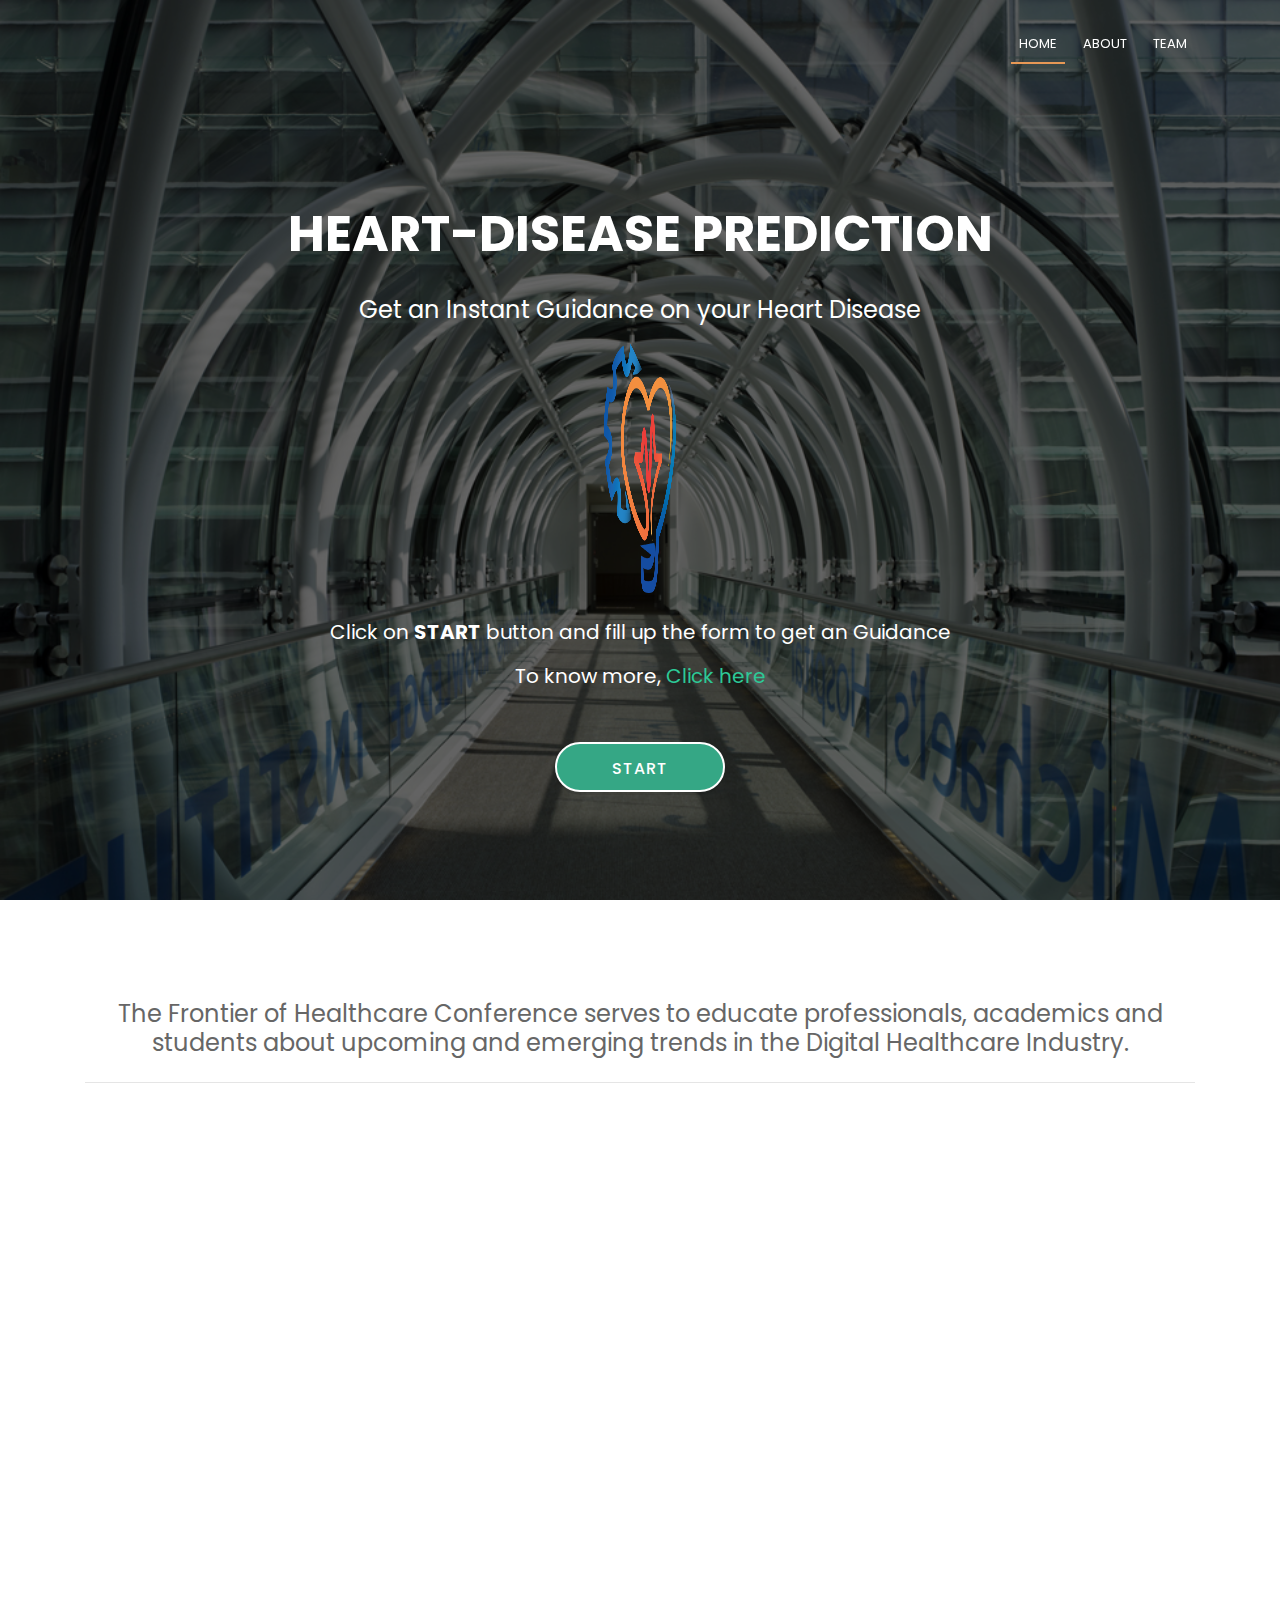
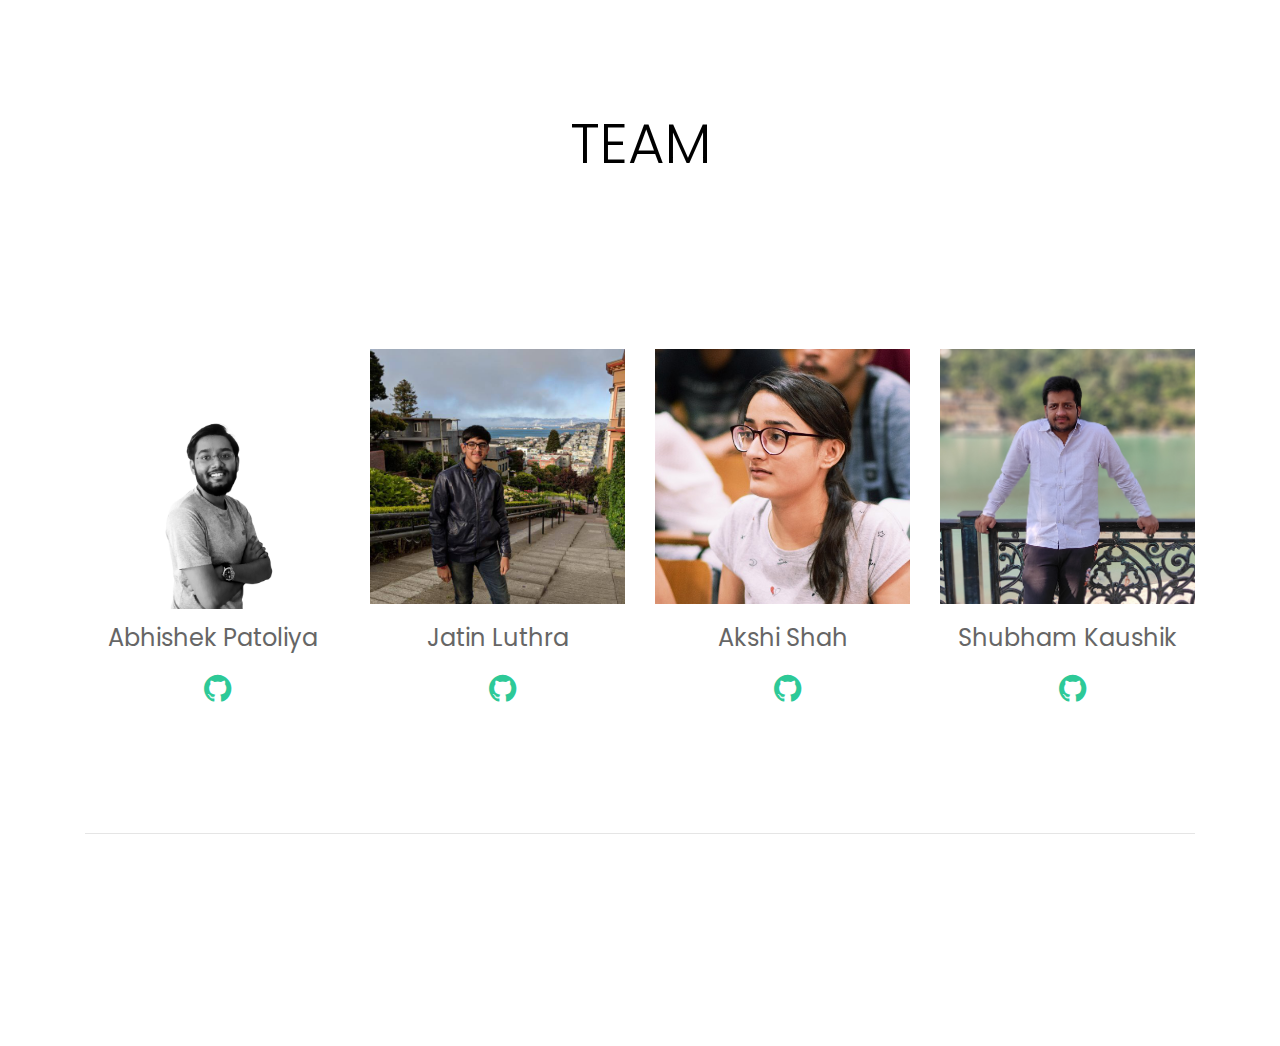
==== index.html @ 7060f007 "Merge branch 'master' of https://github.com/AMP4323/HeartDiseasePrediction into master" ====
<!DOCTYPE html>
<html lang="en">
<head>
  <meta charset="utf-8">
  <title>HeartDiseasePrediction</title>
  <meta content="width=device-width, initial-scale=1.0" name="viewport">
  <meta content="" name="keywords">
  <meta content="" name="description">
  <meta name="viewport" content="width=device-width, initial-scale=1">



  <!-- Favicons -->
  <link href="img/logo.png" rel="icon">
  <link href="img/apple-touch-icon.png" rel="apple-touch-icon">

  <!-- Google Fonts -->
  <link href="https://fonts.googleapis.com/css?family=Open+Sans:300,300i,400,400i,700,700i|Poppins:300,400,500,700" rel="stylesheet">

  <!-- Bootstrap CSS File -->
  <link href="lib/bootstrap/css/bootstrap.min.css" rel="stylesheet">

  <!-- Libraries CSS Files -->
  <link href="lib/font-awesome/css/font-awesome.min.css" rel="stylesheet">
  <link href="lib/animate/animate.min.css" rel="stylesheet">

  <!-- Main Stylesheet File -->
  <link href="css/style.css" rel="stylesheet">

  <!-- Added animation for hovering over images -->
  <style type = "text/css">

  


  .cardpictures img {
        -webkit-transform: scale(1);
        -webkit-transition-timing-function: ease-out;
        -webkit-transition-duration: 500ms;
        }

  .cardpictures img:hover{
        -webkit-transform: scale(.7);
        -webkit-transition-timing-function: ease-out;
        -webkit-transition-duration: 500ms;
        }
  .cardpictures{
    text-align: center;
  }

  .pic2 {
        position: relative;
        float: right;
        width:  200px;
        height: 150px;
        background-position: 20% 20%;
        background-repeat:   no-repeat;
        background-size:     cover;
        border-radius: 5%;
      }

    .resp-container {
    position: relative;
    overflow: hidden;
    padding-top: 56.25%;
}

@media screen and (max-width: 500px) {
  .column {
    width: 100%;
  }
}

.accordion {
  background-color: #eee;
  color: #444;
  cursor: pointer;
  padding: 18px;
  width: 100%;
  border: none;
  text-align: left;
  outline: none;
  font-size: 20px;
  transition: 0.4s;
}

.active, .accordion:hover {
  background-color: #ccc;
}

.panel {
  padding: 0 18px;
  display: none;
  background-color: white;
  overflow: hidden;
}

.iframe-container {
    position: relative;
    overflow: hidden;
    padding-top: 56.25%;
}
.iframe-container iframe {
  position: absolute;
    top: 0;
    left: 0;
    width: 100%;
    height: 100%;
    border: 0;
}
  </style>
</head>

<body>

  <!--==========================
  NavBar
  ============================-->
  <header id="header">
    <div class="container">

      <div id="logo" class="pull-left">
      </div>

      <nav id="nav-menu-container">
        <ul class="nav-menu">
          <li class="menu-active"><a href="#hero">Home</a></li>
          <li><a href="#about">About</a></li>
          <li><a href="#team">Team</a></li>
      </nav><!-- #nav-menu-container -->
    </div>
  </header><!-- #header -->

  <!--==========================
    Landing Page Section
  ============================-->
  <section id="hero">
    <div class="hero-container">
      <br><br>
     <p></p>
      <h1 style = "font-size: 50px;">Heart-Disease Prediction</h1>


      <br>
      <h4 style="color:white;">Get an Instant Guidance on your Heart Disease</h4>

      <div class="pic"><img src="img/logo.png" alt="" style="width:25%; height:90%;"></div>

      <h5 style="color:white;">Click on <b>START</b> button and fill up the form to get an Guidance</h4>

      <h5 style="color:white;">To know more, <a href="#about">Click here</a></h4>

      <br>

      <a href="" id="pop1btn" onclick="openpopup('pop1')" class="btn-get-started cd-popup-trigger" data-modal="modal-12">START</a>
      <div id="pop1" class="cd-popup" role="alert">
        <div class="cd-popup-container">
          <a href="#0" class="cd-popup-close"></a>
          <div class="card-body" style="padding-top: 3%;">
            <form autocomplete="off" class="form" role="form">
              <div class="form-group row">
                <label class="col-lg-3 col-form-label form-control-label">Age</label>
                <div class="col-lg-9">
                  <input class="form-control" type="number" id="age" placeholder="Enter your Age" required>
                </div>
              </div>
              <div class="form-group row">
                <label class="col-lg-3 col-form-label form-control-label">Gender</label>
                <div class="col-lg-9">
                  <select class="form-control" id="sex" size="0">
                    <option selected>Choose...</option>
                    <option value="Female">
                      Female
                    </option>
                    <option value="Male">
                      Male
                    </option>
                  </select>
                </div>
              </div>
              <div class="form-group row">
                <label class="col-lg-3 col-form-label form-control-label">Chest Pain type</label>
                <div class="col-lg-9">
                  <select class="form-control" id="cp" size="0" required>
                    <option selected>Choose...</option>
                    <option value="0">
                      Typical Angina
                    </option>
                    <option value="1">
                      Atypical Angina
                    </option>
                    <option value="2">
                      Non-Anginal Pain
                    </option>
                    <option value="3">
                      Asymptomatic
                    </option>
                  </select>
                </div>
              </div>
              <div class="form-group row">
                <label class="col-lg-3 col-form-label form-control-label">Resting Blood Pressure</label>
                <div class="col-lg-9">
                  <input class="form-control" type="number" placeholder="Values in mmHg" id='trestbps' value="Restingbp" required>
                </div>
              </div>
              <div class="form-group row">
                <label class="col-lg-3 col-form-label form-control-label">Serum Cholestoral</label>
                <div class="col-lg-9">
                  <input class="form-control" type="number" placeholder="Values in mg/dl" id="chol" value="Cholestoral" required>
                </div>
              </div>
              <div class="form-group row">
                <label class="col-lg-3 col-form-label form-control-label">Fasting Blood Sugar</label>
                <div class="col-lg-9">
                  <select class="form-control" id="fbs" size="0" required>
                    <option selected>Choose...</option>
                    <option value="False">
                      < 120 mg/dl
                    </option>
                    <option value="True">
                      > 120 mg/dl
                    </option>
                  </select>
                </div>
              </div>
              <div class="form-group row">
                <label class="col-lg-3 col-form-label form-control-label">Resting ElectroCardiographic Results</label>
                <div class="col-lg-9">
                  <select class="form-control" id="restecg" size="0" required>
                    <option selected>Choose...</option>
                    <option value="0">
                      Normal
                    </option>
                    <option value="1">
                      ST-T wave abnormality
                    </option>
                    <option value="2">
                      Left Ventricular Hypertrophy
                    </option>
                  </select>
                </div>
              </div>
              <div class="form-group row">
                <label class="col-lg-3 col-form-label form-control-label">Max. Heart Rate Achieved</label>
                <div class="col-lg-9">
                  <input class="form-control" type="number" id="thalach" value="heartrate" required> 
                </div>
              </div>
              <div class="form-group row">
                <label class="col-lg-3 col-form-label form-control-label">Exercise induced angina</label>
                <div class="col-lg-9">
                  <select class="form-control" id="exang" size="0" required>
                    <option selected>Choose...</option>
                    <option value="no">
                      No
                    </option>
                    <option value="yes">
                      Yes
                    </option>
                  </select>
                </div>
              </div>
              <div class="form-group row">
                <label class="col-lg-3 col-form-label form-control-label">Oldpeak</label>
                <div class="col-lg-9">
                  <input class="form-control" type="number" id="oldpeak" value="oldpeak" placeholder="Values in decimals eg. 00.00" required>
                  <small class="form-text text-muted" id="passwordHelpBlock">oldpeak = St depression induced by exercise relative to rest</small>
                </div>
              </div>
              <div class="form-group row">
                <label class="col-lg-3 col-form-label form-control-label">The Slope of peak exercise ST segment</label>
                <div class="col-lg-9">
                  <select class="form-control" id="slope" size="0" required>
                    <option selected>Choose...</option>
                    <option value="0">
                      UpSloping
                    </option>
                    <option value="1">
                      Flat
                    </option>
                    <option value="2">
                      DownSloping
                    </option>
                  </select>
                </div>
              </div>
              <div class="form-group row">
                <label class="col-lg-3 col-form-label form-control-label">Number of major vessels</label>
                <div class="col-lg-9">
                  <select class="form-control" id="ca" size="0" required>
                    <option selected>Choose...</option>
                    <option value="0">
                      0
                    </option>
                    <option value="1">
                      1
                    </option>
                    <option value="2">
                      2
                    </option>
                    <option value="3">
                      3
                    </option>
                    <option value="4">
                      4
                    </option>
                  </select>
                </div>
              </div>
              <div class="form-group row">
                <label class="col-lg-3 col-form-label form-control-label">Thal</label>
                <div class="col-lg-9">
                  <select class="form-control" id="thal" size="0" required>
                    <option selected>Choose...</option>
                    <option value="0">
                      N/A
                    </option>
                    <option value="1">
                      Fixed Defect
                    </option>
                    <option value="2">
                      Normal
                    </option>
                    <option value="3">
                      Reversible Defect
                    </option>
                  </select>
                </div>
              </div>
              <div class="form-group row">
                <label class="col-lg-3 col-form-label form-control-label"></label>
                <div class="col-lg-9">
                  <input class="btn btn-secondary" type="reset" value="Reset"> 
                  <input class="btn btn-primary" type="button" id="submit" value="Submit">
                </div>
              </div>
            </form>
          </div>
          
        </div> <!-- cd-popup-container -->
      </div> <!-- cd-popup -->
      

    </div>
  </section><!-- #hero -->

  <!-- #about -->

  <main id="main">

    <!--==========================
      About Section
    ============================-->
    <section id="about">
      <div class="container">
        <div class="row about-container">

          <div class="col-lg-12 content order-lg-1 order-2">
            <h1 style = "font-size:60px; text-align:center" ></h1>

              <h4 style = "text-align:center">The Frontier of Healthcare Conference serves to educate professionals, academics and students about upcoming and emerging trends in the Digital Healthcare Industry.</h4>
              <hr class="my-4">

            <div class="icon-box wow fadeInUp" data-wow-delay="0.2s">
              <div class="icon"><i class="fa fa-check"></i></div>
              <h4 class="title">Fireside Chat</a></h4>
              <p class="description">Speakers from various streams such as Engineering, Research and Development, Entrepreneurship and leaders in the healthcare industry spark a conversation on current and growing problems in the digital health field.</p>
            </div>

            <div class="icon-box wow fadeInUp">
              <div class="icon"><i class="fa fa-check"></i></div>
              <h4 class="title">Case Competition</a></h4>
              <p class="description">The conference includes an interdisciplinary case Competition where delegates will be given the opportunity to create a solution to a problem in the digital health field.</p>
            </div>


            <div class="icon-box wow fadeInUp" data-wow-delay="0.4s">
              <div class="icon"><i class="fa fa-check"></i></div>
              <h4 class="title">Workshops</a></h4>
              <p class="description">Delegates will receive the opportunity to learn valuable practical skills from Industry professionals.</p>
            </div>

            <div class="icon-box wow fadeInUp" data-wow-delay="0.4s">
              <div class="icon"><i class="fa fa-check"></i></div>
              <h4 class="title">Debate</a></h4>
              <p class="description">Delegates will get the chance to pitch their ideas and rebut  perspectives to address ethical concerns in the digital healthcare industry.</p>
            </div>

              <div class="icon-box wow fadeInUp" data-wow-delay="0.4s">
              <div class="icon"><i class="fa fa-check"></i></div>
              <h4 class="title">Careerbooth</a></h4>
              <p class="description">An opportunity to connect with healthcare companies.</p>
            </div>

            <br>

            

        
        <br><br>

        
       <!--==========================
         Team Section
       ============================-->
       <section id="team">
      <!-- TEAM -->

        <div class="section-header">
          <h2 style = "color:black;text-align:center;" class="display-4">TEAM</h2>
          <!-- <h3 class="section-title">Team</h3> -->
          <br>    <br>    <br>
        </div>
        <div class="row">
          <div class="col-md-3 ">
            <div class="team-member">
              <figure>
                <img src="img/FINALS/Abhishek.jpg" alt="" class="img-responsive">
                <figcaption>
                  <ul>
                    <li><a href="https://github.com/AMP4323"><i class="fa fa-github fa-2x"></i></a></li>
                  </ul>
                </figcaption>
              </figure>
              <h4>Abhishek Patoliya</h4>
            </div><!-- /.team-member-->
          </div><!-- /.col-md-4 -->

          <div class="col-md-3 ">
            <div class="team-member">
              <figure>
                <img src="img/FINALS/Jatin.jpg" alt="" class="img-responsive">
                <figcaption>
                  <ul>
                    <li><a href="https://github.com/jatinluthra14"><i class="fa fa-github fa-2x"></i></a></li>
                  </ul>
                </figcaption>
              </figure>
              <h4>Jatin Luthra</h4>
            </div><!-- /.team-member-->
          </div><!-- /.col-md-4 -->

          <div class="col-md-3 ">
            <div class="team-member">
              <figure>
                <img src="img/FINALS/Akshi.jpg" alt="" class="img-responsive">
                <figcaption>
                  <ul>
                    <li><a href="https://github.com/akshishah"><i class="fa fa-github fa-2x"></i></a></li>
                  </ul>
                </figcaption>
              </figure>
              <h4>Akshi Shah</h4>
            </div><!-- /.team-member-->
          </div><!-- /.col-md-4 -->

          <div class="col-md-3 ">
            <div class="team-member">
              <figure>
                <img src="img/FINALS/shubham.jpg" alt="" class="img-responsive">
                <figcaption>
                  <ul>
                    <li><a href="https://github.com/shubhambitw"><i class="fa fa-github fa-2x"></i></a></li>
                  </ul>
                </figcaption>
              </figure>
              <h4>Shubham Kaushik</h4>
            </div><!-- /.team-member-->
          </div><!-- /.col-md-4 -->
        </div>

        <br>    <br>
        
<br>
<br>
  <hr class="my-4"><br><br>
    </section><!-- #team -->




  <a href="#" class="back-to-top"><i class="fa fa-chevron-up"></i></a>

  <!-- JavaScript Libraries -->
  <script src="lib/jquery/jquery.min.js"></script>
  <script src="lib/jquery/jquery-migrate.min.js"></script>
  <script src="lib/bootstrap/js/bootstrap.bundle.min.js"></script>
  <script src="lib/easing/easing.min.js"></script>
  <script src="lib/wow/wow.min.js"></script>
  <script src="lib/waypoints/waypoints.min.js"></script>
  <script src="lib/counterup/counterup.min.js"></script>
  <script src="lib/superfish/hoverIntent.js"></script>
  <script src="lib/superfish/superfish.min.js"></script>
  <script src="lib/Popup/popup.js"></script>
  <!-- Contact Form JavaScript File -->
  <script src="contactform/contactform.js"></script>

  <!-- Template Main Javascript File -->
  <script src="js/main.js"></script>
  <script src="js/estimator.js"></script>
  <script src="js/predict.js?ver=2020"></script>
</body>
</html>
---- css/style.css ----
body {
  background: #fff;
  color: #666666;
  font-family: "Open Sans", sans-serif;
}

a {
  color: #2dc997;
}

a:hover, a:active, a:focus {
  color: #2dca98;
  outline: none;
  text-decoration: none;
}

p {
  padding: 0;
  margin: 0 0 30px 0;
}

h1, h2, h3, h4, h5, h6 {
  font-family: "Poppins", sans-serif;
  font-weight: 400;
  margin: 0 0 20px 0;
  padding: 0;
}



/* Prelaoder */
#preloader {
  position: fixed;
  left: 0;
  top: 0;
  z-index: 999;
  width: 100%;
  height: 100%;
  overflow: visible;
  background: #fff url("../img/preloader.svg") no-repeat center center;
}

/* Back to top button */
.back-to-top {
  position: fixed;
  display: none;
  background: rgba(0, 0, 0, 0.2);
  color: #fff;
  padding: 6px 12px 9px 12px;
  font-size: 16px;
  border-radius: 2px;
  right: 15px;
  bottom: 15px;
  transition: background 0.5s;
}

@media (max-width: 768px) {
  .back-to-top {
    bottom: 15px;
  }
}

.back-to-top:focus {
  background: rgba(0, 0, 0, 0.2);
  color: #fff;
  outline: none;
}

.back-to-top:hover {
  background: #2dc997;
  color: #fff;
}

/*--------------------------------------------------------------
# Header
--------------------------------------------------------------*/
#header {
  padding: 30px 0;
  height: 92px;
  position: fixed;
  left: 0;
  top: 0;
  right: 0;
  transition: all 0.5s;
  z-index: 997;
}

#header #logo {
  float: left;
}

#header #logo h1 {
  font-size: 36px;
  margin: 0;
  padding: 6px 0;
  line-height: 1;
  font-family: "Poppins", sans-serif;
  font-weight: 700;
  letter-spacing: 3px;
  text-transform: uppercase;
}

#header #logo h1 a, #header #logo h1 a:hover {
  color: #fff;
}

#header #logo img {
  padding: 0;
  margin: 0;
}

@media (max-width: 768px) {
  #header #logo h1 {
    font-size: 26px;
  }
  #header #logo img {
    max-height: 40px;
  }
}

#header.header-fixed {
  background: rgba(52, 59, 64, 0.9);
  padding: 20px 0;
  height: 72px;
  transition: all 0.5s;
}

/*--------------------------------------------------------------
# Hero Section
--------------------------------------------------------------*/
#hero {
  width: 100%;
  height: 100vh;
  background: url(../img/mikes.png) top center;
  background-size: cover;
  position: relative;
}

@media (min-width: 1024px) {
  #hero {
    background-attachment: fixed;
  }
}

#hero:before {
  content: "";
  background: rgba(0, 0, 0, 0.6);
  position: absolute;
  bottom: 0;
  top: 0;
  left: 0;
  right: 0;
}

#hero .hero-container {
  position: absolute;
  bottom: 0;
  top: 0;
  left: 0;
  right: 0;
  display: flex;
  justify-content: center;
  align-items: center;
  flex-direction: column;
  text-align: center;
}

#hero h1 {
  margin: 30px 0 10px 0;
  font-size: 48px;
  font-weight: 700;
  line-height: 56px;
  text-transform: uppercase;
  color: #fff;
}

@media (max-width: 768px) {
  #hero h1 {
    font-size: 28px;
    line-height: 36px;
  }
}

#hero h2 {
  color: #eee;
  margin-bottom: 50px;
  font-size: 24px;
}

@media (max-width: 768px) {
  #hero h2 {
    font-size: 18px;
    line-height: 24px;
    margin-bottom: 30px;
  }
}

#hero .btn-get-started {
  font-family: "Poppins", sans-serif;
  text-transform: uppercase;
  font-weight: 500;
  font-size: 16px;
  letter-spacing: 1px;
  display: inline-block;
  padding: 0px 28px;
  border-radius: 50px;
  transition: 0.5s;
  margin: 10px;
  border: 2px solid #fff;
  color: #fff;
}

#hero .btn-get-started:hover {
  background: #2dc997;
  border: 2px solid #2dc997;
}

/* Popup */
.cd-popup-trigger {
  display: block;
  width: 170px;
  height: 50px;
  line-height: 50px;
  margin: 3em auto;
  text-align: center;
  color: #FFF;
  font-size: 14px;
  font-size: 0.875rem;
  font-weight: bold;
  text-transform: uppercase;
  border-radius: 50em;
  background: #35a785;
  box-shadow: 0 3px 0 rgba(0, 0, 0, 0.07);
}
/* -------------------------------- 

xpopup 

-------------------------------- */
.cd-popup {
  position: fixed;
  left: 0;
  top: 0;
  height: 100%;
  width: 100%;
  background-color: rgba(94, 110, 141, 0.9);
  opacity: 0;
  visibility: hidden;
  -webkit-transition: opacity 0.3s 0s, visibility 0s 0.3s;
  -moz-transition: opacity 0.3s 0s, visibility 0s 0.3s;
  transition: opacity 0.3s 0s, visibility 0s 0.3s;
}
.cd-popup.is-visible {
  opacity: 1;
  visibility: visible;
  -webkit-transition: opacity 0.3s 0s, visibility 0s 0s;
  -moz-transition: opacity 0.3s 0s, visibility 0s 0s;
  transition: opacity 0.3s 0s, visibility 0s 0s;
  z-index: 1000;
}

.cd-popup-container {
  position: relative;
  overflow: auto;
  width: 100%;
  height:100%;
  background: #FFF;
  border-radius: .25em .25em .4em .4em;
  text-align: center;
  box-shadow: 0 0 20px rgba(0, 0, 0, 0.2);
  -webkit-transform: translatex(-400px);
  -moz-transform: translatex(-400px);
  -ms-transform: translatex(-400px);
  -o-transform: translatex(-400px);
  transform: translatex(-400px);
  /* Force Hardware Acceleration in WebKit */
  -webkit-backface-visibility: hidden;
  -webkit-transition-property: -webkit-transform;
  -moz-transition-property: -moz-transform;
  transition-property: transform;
  -webkit-transition-duration: 0.5s;
  -moz-transition-duration: 0.5s;
  transition-duration: 0.5s;
}
.cd-popup-container p {
  padding: 0px;
  margin:0px;
}

.cd-popup-container .cd-popup-close {
  position: absolute;
  top: 8px;
  right: 8px;
  width: 30px;
  height: 30px;
}
.cd-popup-container .cd-popup-close::before, .cd-popup-container .cd-popup-close::after {
  content: '';
  position: absolute;
  top: 12px;
  width: 14px;
  height: 3px;
  background-color: #8f9cb5;
}
.cd-popup-container .cd-popup-close::before {
  -webkit-transform: rotate(45deg);
  -moz-transform: rotate(45deg);
  -ms-transform: rotate(45deg);
  -o-transform: rotate(45deg);
  transform: rotate(45deg);
  left: 8px;
}
.cd-popup-container .cd-popup-close::after {
  -webkit-transform: rotate(-45deg);
  -moz-transform: rotate(-45deg);
  -ms-transform: rotate(-45deg);
  -o-transform: rotate(-45deg);
  transform: rotate(-45deg);
  right: 8px;
}
.is-visible .cd-popup-container {
  -webkit-transform: translateX(0);
  -moz-transform: translateX(0);
  -ms-transform: translateX(0);
  -o-transform: translateX(0);
  transform: translateX(0);
}
/*-----*
# Subpage Section
-------*/


#hero2 {
  width: 100%;
  height: 75vh;
  background: url(../img/slc.png) top center;
  background-size: cover;
  position: relative;
}
@media (min-width: 1024px) {
  #hero2 {
    background-attachment: fixed;
  }
}

#hero2:before {
  content: "";
  background: rgba(0, 0, 1, 0.3);
  position: absolute;
  bottom: 0;
  top: 0;
  left: 0;
  right: 0;
}

#hero2 .hero-container {
  position: absolute;
  bottom: 0;
  top: 0;
  left: 0;
  right: 0;
  display: flex;
  justify-content: center;
  align-items: center;
  flex-direction: column;
  text-align: center;
}

#hero2 h1 {
  margin: 30px 0 10px 0;
  font-size: 48px;
  font-weight: 700;
  line-height: 56px;
  text-transform: uppercase;
  color: #fff;
}

@media (max-width: 768px) {
  #hero2 h1 {
    font-size: 28px;
    line-height: 36px;
  }
}

#hero2 h2 {
  color: #eee;
  margin-bottom: 50px;
  font-size: 24px;
}

@media (max-width: 768px) {
  #hero2 h2 {
    font-size: 18px;
    line-height: 24px;
    margin-bottom: 30px;
  }
}

#hero2 .btn-get-started {
  font-family: "Poppins", sans-serif;
  text-transform: uppercase;
  font-weight: 500;
  font-size: 16px;
  letter-spacing: 1px;
  display: inline-block;
  padding: 8px 28px;
  border-radius: 50px;
  transition: 0.5s;
  margin: 10px;
  border: 2px solid #fff;
  color: #fff;
}

#hero2 .btn-get-started:hover {
  background: #2dc997;
  border: 2px solid #2dc997;
}

/*--------------------------------------------------------------
# Navigation Menu
--------------------------------------------------------------*/
/* Nav Menu Essentials */
.nav-menu, .nav-menu * {
  margin: 0;
  padding: 0;
  list-style: none;
}

.nav-menu ul {
  position: absolute;
  display: none;
  top: 100%;
  left: 0;
  z-index: 99;
}

.nav-menu li {
  position: relative;
  white-space: nowrap;
}

.nav-menu > li {
  float: left;
}

.nav-menu li:hover > ul,
.nav-menu li.sfHover > ul {
  display: block;
}

.nav-menu ul ul {
  top: 0;
  left: 100%;
}

.nav-menu ul li {
  min-width: 180px;
}

/* Nav Menu Arrows */
.sf-arrows .sf-with-ul {
  padding-right: 30px;
}

.sf-arrows .sf-with-ul:after {
  content: "\f107";
  position: absolute;
  right: 15px;
  font-family: FontAwesome;
  font-style: normal;
  font-weight: normal;
}

.sf-arrows ul .sf-with-ul:after {
  content: "\f105";
}

/* Nav Meu Container */
#nav-menu-container {
  float: right;
  margin: 0;
}

@media (max-width: 768px) {
  #nav-menu-container {
    display: none;
  }
}

/* Nav Meu Styling */
.nav-menu a {
  padding: 0 8px 10px 8px;
  text-decoration: none;
  display: inline-block;
  color: #fff;
  font-family: "Poppins", sans-serif;
  font-weight: 400;
  text-transform: uppercase;
  font-size: 13px;
  outline: none;
}

.nav-menu > li {
  margin-left: 10px;
}

.nav-menu > li > a:before {
  content: "";
  position: absolute;
  width: 100%;
  height: 2px;
  bottom: 0;
  left: 0;
  background-color: #E79855;
  visibility: hidden;
  -webkit-transform: scaleX(0);
  transform: scaleX(0);
  -webkit-transition: all 0.3s ease-in-out 0s;
  transition: all 0.3s ease-in-out 0s;
}

.nav-menu a:hover:before, .nav-menu li:hover > a:before, .nav-menu .menu-active > a:before {
  visibility: visible;
  -webkit-transform: scaleX(1);
  transform: scaleX(1);
}

.nav-menu ul {
  margin: 4px 0 0 0;
  border: 1px solid #e7e7e7;
}

.nav-menu ul li {
  background: #fff;
}

.nav-menu ul li:first-child {
  border-top: 0;
}

.nav-menu ul li a {
  padding: 10px;
  color: #333;
  transition: 0.3s;
  display: block;
  font-size: 13px;
  text-transform: none;
}

.nav-menu ul li a:hover {
  background: #2dc997;
  color: #fff;
}

.nav-menu ul ul {
  margin: 0;
}

/* Mobile Nav Toggle */
#mobile-nav-toggle {
  position: fixed;
  right: 0;
  top: 0;
  z-index: 999;
  margin: 20px 20px 0 0;
  border: 0;
  background: none;
  font-size: 24px;
  display: none;
  transition: all 0.4s;
  outline: none;
  cursor: pointer;
}

#mobile-nav-toggle i {
  color: #fff;
}

@media (max-width: 768px) {
  #mobile-nav-toggle {
    display: inline;
  }
}

/* Mobile Nav Styling */
#mobile-nav {
  position: fixed;
  top: 0;
  padding-top: 18px;
  bottom: 0;
  z-index: 998;
  background: rgba(52, 59, 64, 0.9);
  left: -260px;
  width: 260px;
  overflow-y: auto;
  transition: 0.4s;
}

#mobile-nav ul {
  padding: 0;
  margin: 0;
  list-style: none;
}

#mobile-nav ul li {
  position: relative;
}

#mobile-nav ul li a {
  color: #fff;
  font-size: 16px;
  overflow: hidden;
  padding: 10px 22px 10px 15px;
  position: relative;
  text-decoration: none;
  width: 100%;
  display: block;
  outline: none;
}

#mobile-nav ul li a:hover {
  color: #fff;
}

#mobile-nav ul li li {
  padding-left: 30px;
}

#mobile-nav ul .menu-has-children i {
  position: absolute;
  right: 0;
  z-index: 99;
  padding: 15px;
  cursor: pointer;
  color: #fff;
}

#mobile-nav ul .menu-has-children i.fa-chevron-up {
  color: #2dc997;
}

#mobile-nav ul .menu-item-active {
  color: #2dc997;
}

#mobile-body-overly {
  width: 100%;
  height: 100%;
  z-index: 997;
  top: 0;
  left: 0;
  position: fixed;
  background: rgba(52, 59, 64, 0.9);
  display: none;
}

/* Mobile Nav body classes */
body.mobile-nav-active {
  overflow: hidden;
}

body.mobile-nav-active #mobile-nav {
  left: 0;
}

body.mobile-nav-active #mobile-nav-toggle {
  color: #fff;
}

/*--------------------------------------------------------------
# Sections
--------------------------------------------------------------*/
/* Sections Header
--------------------------------*/
.section-header .section-title {
  font-size: 32px;
  color: #111;
  text-transform: uppercase;
  text-align: center;
  font-weight: 700;
  margin-bottom: 5px;
}

.section-header .section-description {
  text-align: center;
  padding-bottom: 40px;
  color: #999;
}

/* About Us Section
--------------------------------*/
#about {
  background: #fff;
  padding: 80px 0;
}

#about .about-container .background {

  background: url(../img/laptop.jpg) center top no-repeat;
  margin-bottom: 10px;

}

#about .about-container .content {
  background: #fff;
}

#about .about-container .title {
  color: #333;
  font-weight: 700;
  font-size: 32px;
}

@media (max-width: 768px) {
  #about .about-container .title {
    padding-top: 15px;
  }
}

#about .about-container p {
  line-height: 26px;
}

#about .about-container p:last-child {
  margin-bottom: 0;
}

#about .about-container .icon-box {
  background: #fff;
  background-size: cover;
  padding: 0 0 30px 0;
}

#about .about-container .icon-box .icon {
  float: left;
  background: #fff;
  width: 64px;
  height: 64px;
  display: flex;
  justify-content: center;
  align-items: center;
  flex-direction: column;
  text-align: center;
  border-radius: 50%;
  border: 2px solid #E79855;
}

#about .about-container .icon-box .icon i {
  color: #E79855;
  font-size: 24px;
}

#about .about-container .icon-box .title {
  margin-left: 80px;
  font-weight: 500;
  margin-bottom: 5px;
  font-size: 18px;
  text-transform: uppercase;
}

#about .about-container .icon-box .title a {
  color: #111;
}

#about .about-container .icon-box .description {
  margin-left: 80px;
  line-height: 24px;
  font-size: 14px;
}

/* Facts Section
--------------------------------*/
#facts {
  background: #f7f7f7;
  padding: 80px 0 60px 0;
}

#facts .counters span {
  font-size: 48px;
  display: block;
  color: #2dc997;
}

#facts .counters p {
  padding: 0;
  margin: 0 0 20px 0;
  font-family: "Poppins", sans-serif;
  font-size: 14px;
}






/* Team Section
--------------------------------*/
#team {
  background: #fff;
  padding: 80px 0 60px 0;
}

#team .member {
  text-align: center;
  margin-bottom: 20px;
}

#team .member .pic {
  margin-bottom: 15px;
  overflow: hidden;
  height: 260px;
}

#team .member .pic img {
  max-width: 100%;
}

#team .member h4 {
  font-weight: 700;
  margin-bottom: 2px;
  font-size: 18px;
}

#team .member span {
  font-style: italic;
  display: block;
  font-size: 13px;
}

#team .member .social {
  margin-top: 15px;
}

#team .member .social a {
  color: #b3b3b3;
}

#team .member .social a:hover {
  color: #2dc997;
}

#team .member .social i {
  font-size: 18px;
  margin: 0 2px;
}

.team-member {
  padding: 80px 0 60px 0;
}

.team-member figure {
  margin-bottom: 15px;
  overflow: hidden;
  height: 260px;
}

.team-member figure img {
  max-width: 100%;
}

.team-member figcaption p {
  font-size: 16px;
}

.team-member h4{
  text-align: center;
}
.team-member figcaption ul {
  align-items: center;
  list-style: none;
  margin: 0;
  padding-left: 40%;
}

.team-member figcaption ul {
  visibility: visible;
  -webkit-transition: all 0.1s ease-in-out;
  -moz-transition: all 0.1s ease-in-out;
  -o-transition: all 0.1s ease-in-out;
  transition: all 0.1s ease-in-out;
}

.team-member figcaption ul li {
  display: inline-block;
  padding: 10px;
}

.team-member h4 {
  margin: 10px 0 0;
  padding: 0;
}

.team-member figcaption {
  padding: 50px;
  color: transparent;
  background-color: transparent;
  position: absolute;
  z-index: 996;
  bottom: 0;
  left: 0;
  width: 100%;
  height: 0;
  overflow: hidden;
  visibility: hidden;
  -webkit-transition: all 0.3s ease-in-out;
  -moz-transition: all 0.3s ease-in-out;
  -o-transition: all 0.3s ease-in-out;
  transition: all 0.3s ease-in-out;
}

/* .team-member figure:hover figcaption { */
  visibility: visible;
  color: #fff;
  background: rgba(230, 78, 62, 0.9);
  /* Primary color, can be changed via colors.css */
  
  height: 100%;
  -webkit-transition: all 0.3s ease-in-out;
  -moz-transition: all 0.3s ease-in-out;
  -o-transition: all 0.3s ease-in-out;
  transition: all 0.3s ease-in-out;
}

/* .team-member figure:hover figcaption ul li a:hover { */
  color: rgba(49, 49, 49, .97);
}

.team-member figure img {
  -webkit-transform: scale(1) rotate(0) translateY(0);
  -moz-transform: scale(1) rotate(0) translateY(0);
  -o-transform: scale(1) rotate(0) translateY(0);
  -ms-transform: scale(1) rotate(0) translateY(0);
  transform: scale(1) rotate(0) translateY(0);
  -webkit-transition: all 0.4s ease-in-out;
  -moz-transition: all 0.4s ease-in-out;
  -o-transition: all 0.4s ease-in-out;
  transition: all 0.4s ease-in-out;
}

.team-member figure:hover img {
  -webkit-transform: scale(1.1) rotate(1deg) translateY(12px);
  -moz-transform: scale(1.1) rotate(1deg) translateY(12px);
  -o-transform: scale(1.1) rotate(1deg) translateY(12px);
  -ms-transform: scale(1.1) rotate(1deg) translateY(12px);
  transform: scale(1.1) rotate(1deg) translateY(12px);
  -webkit-transition: all 0.4s ease-in-out;
  -moz-transition: all 0.4s ease-in-out;
  -o-transition: all 0.4s ease-in-out;
  transition: all 0.4s ease-in-out;
}
/* Contact Section
/* --------------------------------*/
#contact {
  background: #f7f7f7;
  padding: 80px 0 40px 0;
}

#contact #google-map {
  height: 300px;
  margin-bottom: 20px;
}

#contact .info {
  color: #333333;
}

#contact .info i {
  font-size: 32px;
  color: #2dc997;
  float: left;
}

#contact .info p {
  padding: 0 0 10px 50px;
  margin-bottom: 20px;
  line-height: 22px;
  font-size: 14px;
}

#contact .info .email p {
  padding-top: 5px;
}

#contact .social-links {
  padding-bottom: 20px;
}

#contact .social-links a {
  font-size: 18px;
  display: inline-block;
  background: #333;
  color: #fff;
  line-height: 1;
  padding: 8px 0;
  border-radius: 50%;
  text-align: center;
  width: 36px;
  height: 36px;
  transition: 0.3s;
}

#contact .social-links a:hover {
  background: #2dc997;
  color: #fff;
}

#contact .form #sendmessage {
  color: #2dc997;
  border: 1px solid #2dc997;
  display: none;
  text-align: center;
  padding: 15px;
  font-weight: 600;
  margin-bottom: 15px;
}

#contact .form #errormessage {
  color: red;
  display: none;
  border: 1px solid red;
  text-align: center;
  padding: 15px;
  font-weight: 600;
  margin-bottom: 15px;
}

#contact .form #sendmessage.show, #contact .form #errormessage.show, #contact .form .show {
  display: block;
}

#contact .form .validation {
  color: red;
  display: none;
  margin: 0 0 20px;
  font-weight: 400;
  font-size: 13px;
}

#contact .form input, #contact .form textarea {
  border-radius: 0;
  box-shadow: none;
  font-size: 14px;
}

#contact .form button[type="submit"] {
  background: #2dc997;
  border: 0;
  padding: 10px 24px;
  color: #fff;
  transition: 0.4s;
}

#contact .form button[type="submit"]:hover {
  background: #51d8ad;
} */

/*--------------------------------------------------------------
# Footer
--------------------------------------------------------------*/
#footer {
  background: #343b40;
  padding: 30px 0;
  color: #fff;
  font-size: 14px;
}

#footer .copyright {
  text-align: center;
}

#footer .credits {
  padding-top: 10px;
  text-align: center;
  font-size: 13px;
  color: #ccc;
}


#contact .contact-container .icon-box .icon i {
  color: #E79855;
  font-size: 24px;
}

#contact .contact-container .icon-box .title {
  margin-left: 80px;
  font-weight: 500;
  margin-bottom: 5px;
  font-size: 18px;
  text-transform: uppercase;
}

/* About Us Section
--------------------------------*/
#contact {
  background: #fff;
  padding: 80px 0;
}

#contact .about-container .background {

  background: url(../img/laptop.jpg) center top no-repeat;
  margin-bottom: 10px;

}

#contact .about-container .content {
  background: #fff;
}

#contact .about-container .title {
  color: #333;
  font-weight: 700;
  font-size: 32px;
}

@media (max-width: 768px) {
  #contact .about-container .title {
    padding-top: 15px;
  }
}

#contact .about-container p {
  line-height: 26px;
}

#contact .about-container p:last-child {
  margin-bottom: 0;
}

#contact .about-container .icon-box {
  background: #fff;
  background-size: cover;
  padding: 0 0 30px 0;
}

#contact .about-container .icon-box .icon {
  float: left;
  background: #fff;
  width: 64px;
  height: 64px;
  display: flex;
  justify-content: center;
  align-items: center;
  flex-direction: column;
  text-align: center;
  border-radius: 50%;
  border: 2px solid #E79855;
}

#contact.about-container .icon-box .icon i {
  color: #E79855;
  font-size: 24px;
}

#contact .about-container .icon-box .title {
  margin-left: 80px;
  font-weight: 500;
  margin-bottom: 5px;
  font-size: 18px;
  text-transform: uppercase;
}

#contact .about-container .icon-box .title a {
  color: #111;
}

#contact .about-container .icon-box .description {
  margin-left: 80px;
  line-height: 24px;
  font-size: 14px;
}
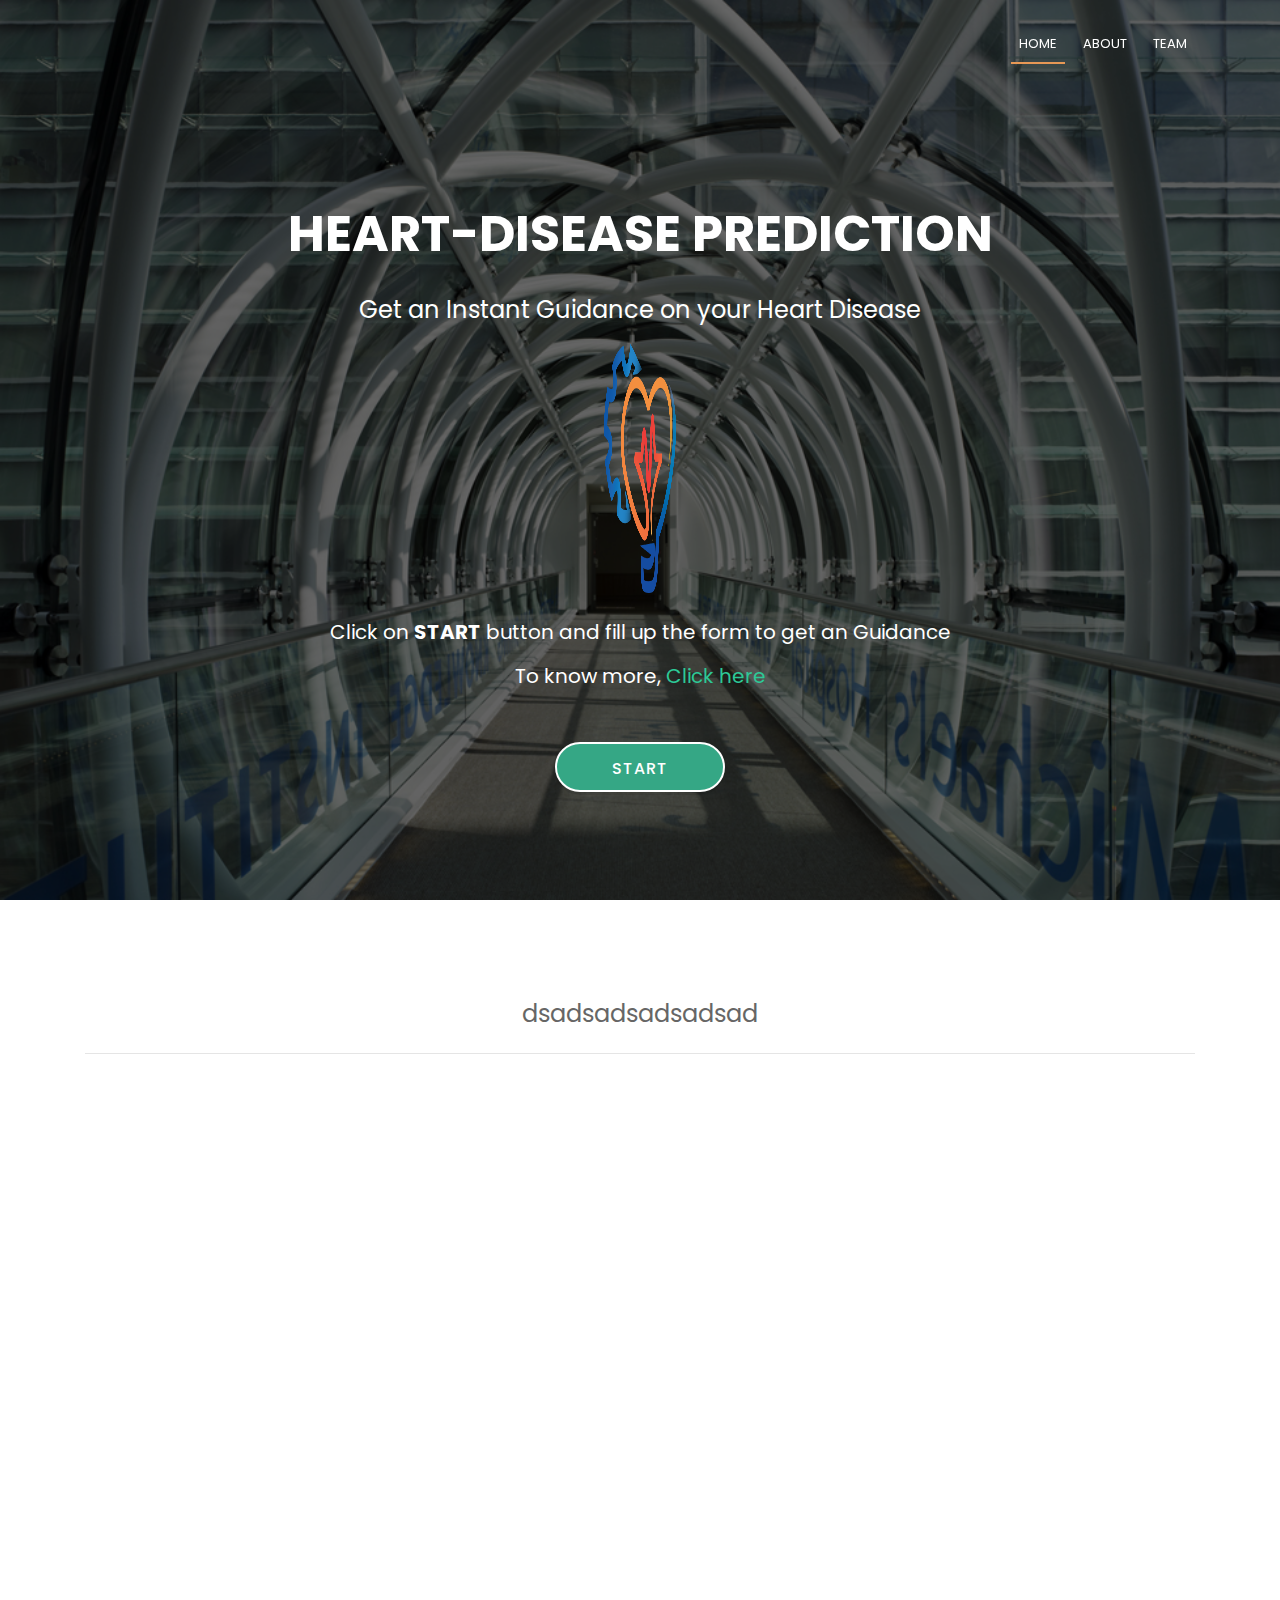
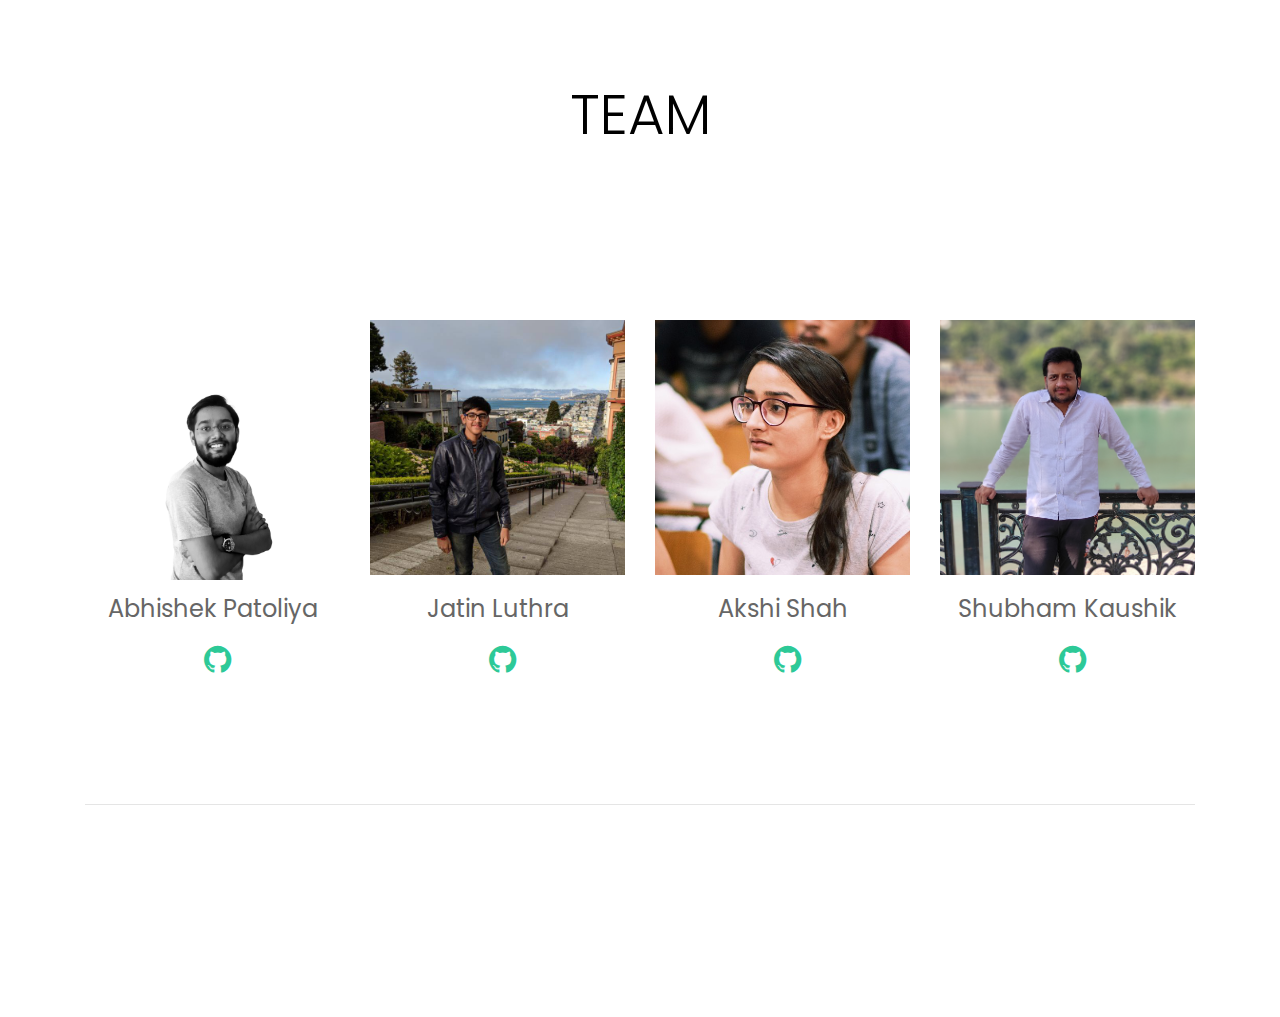
==== commit 4dda2968: "removed" ====
--- a/index.html
+++ b/index.html
@@ -1,5 +1,5 @@
 
- <!DOCTYPE html>
+<!DOCTYPE html>
 <html lang="en">
 <head>
   <meta charset="utf-8">
@@ -185,16 +185,16 @@
                   <select class="form-control" id="cp" size="0" required>
                     <option selected>Choose...</option>
                     <option value="0">
-                      Typical Angina
+                      0
                     </option>
                     <option value="1">
-                      Atypical Angina
+                      1
                     </option>
                     <option value="2">
-                      Non-Anginal Pain
+                      2
                     </option>
                     <option value="3">
-                      Asymptomatic
+                      3
                     </option>
                   </select>
                 </div>
@@ -226,18 +226,18 @@
                 </div>
               </div>
               <div class="form-group row">
-                <label class="col-lg-3 col-form-label form-control-label">Resting ElectroCardiographic Results</label>
+                <label class="col-lg-3 col-form-label form-control-label">Resting electrocardiographic results</label>
                 <div class="col-lg-9">
                   <select class="form-control" id="restecg" size="0" required>
                     <option selected>Choose...</option>
                     <option value="0">
-                      Normal
+                      0
                     </option>
                     <option value="1">
-                      ST-T wave abnormality
+                      1
                     </option>
                     <option value="2">
-                      Left Ventricular Hypertrophy
+                      2
                     </option>
                   </select>
                 </div>
@@ -275,13 +275,13 @@
                   <select class="form-control" id="slope" size="0" required>
                     <option selected>Choose...</option>
                     <option value="0">
-                      UpSloping
+                      0
                     </option>
                     <option value="1">
-                      Flat
+                      1
                     </option>
                     <option value="2">
-                      DownSloping
+                      2
                     </option>
                   </select>
                 </div>
@@ -315,16 +315,16 @@
                   <select class="form-control" id="thal" size="0" required>
                     <option selected>Choose...</option>
                     <option value="0">
-                      N/A
+                      0
                     </option>
                     <option value="1">
-                      Fixed Defect
+                      1
                     </option>
                     <option value="2">
-                      Normal
+                      2
                     </option>
                     <option value="3">
-                      Reversible Defect
+                      3
                     </option>
                   </select>
                 </div>
@@ -360,7 +360,7 @@
           <div class="col-lg-12 content order-lg-1 order-2">
             <h1 style = "font-size:60px; text-align:center" ></h1>
 
-              <h4 style = "text-align:center">The Frontier of Healthcare Conference serves to educate professionals, academics and students about upcoming and emerging trends in the Digital Healthcare Industry.</h4>
+              <h4 style = "text-align:center">dsadsadsadsadsad</h4>
               <hr class="my-4">
 
             <div class="icon-box wow fadeInUp" data-wow-delay="0.2s">
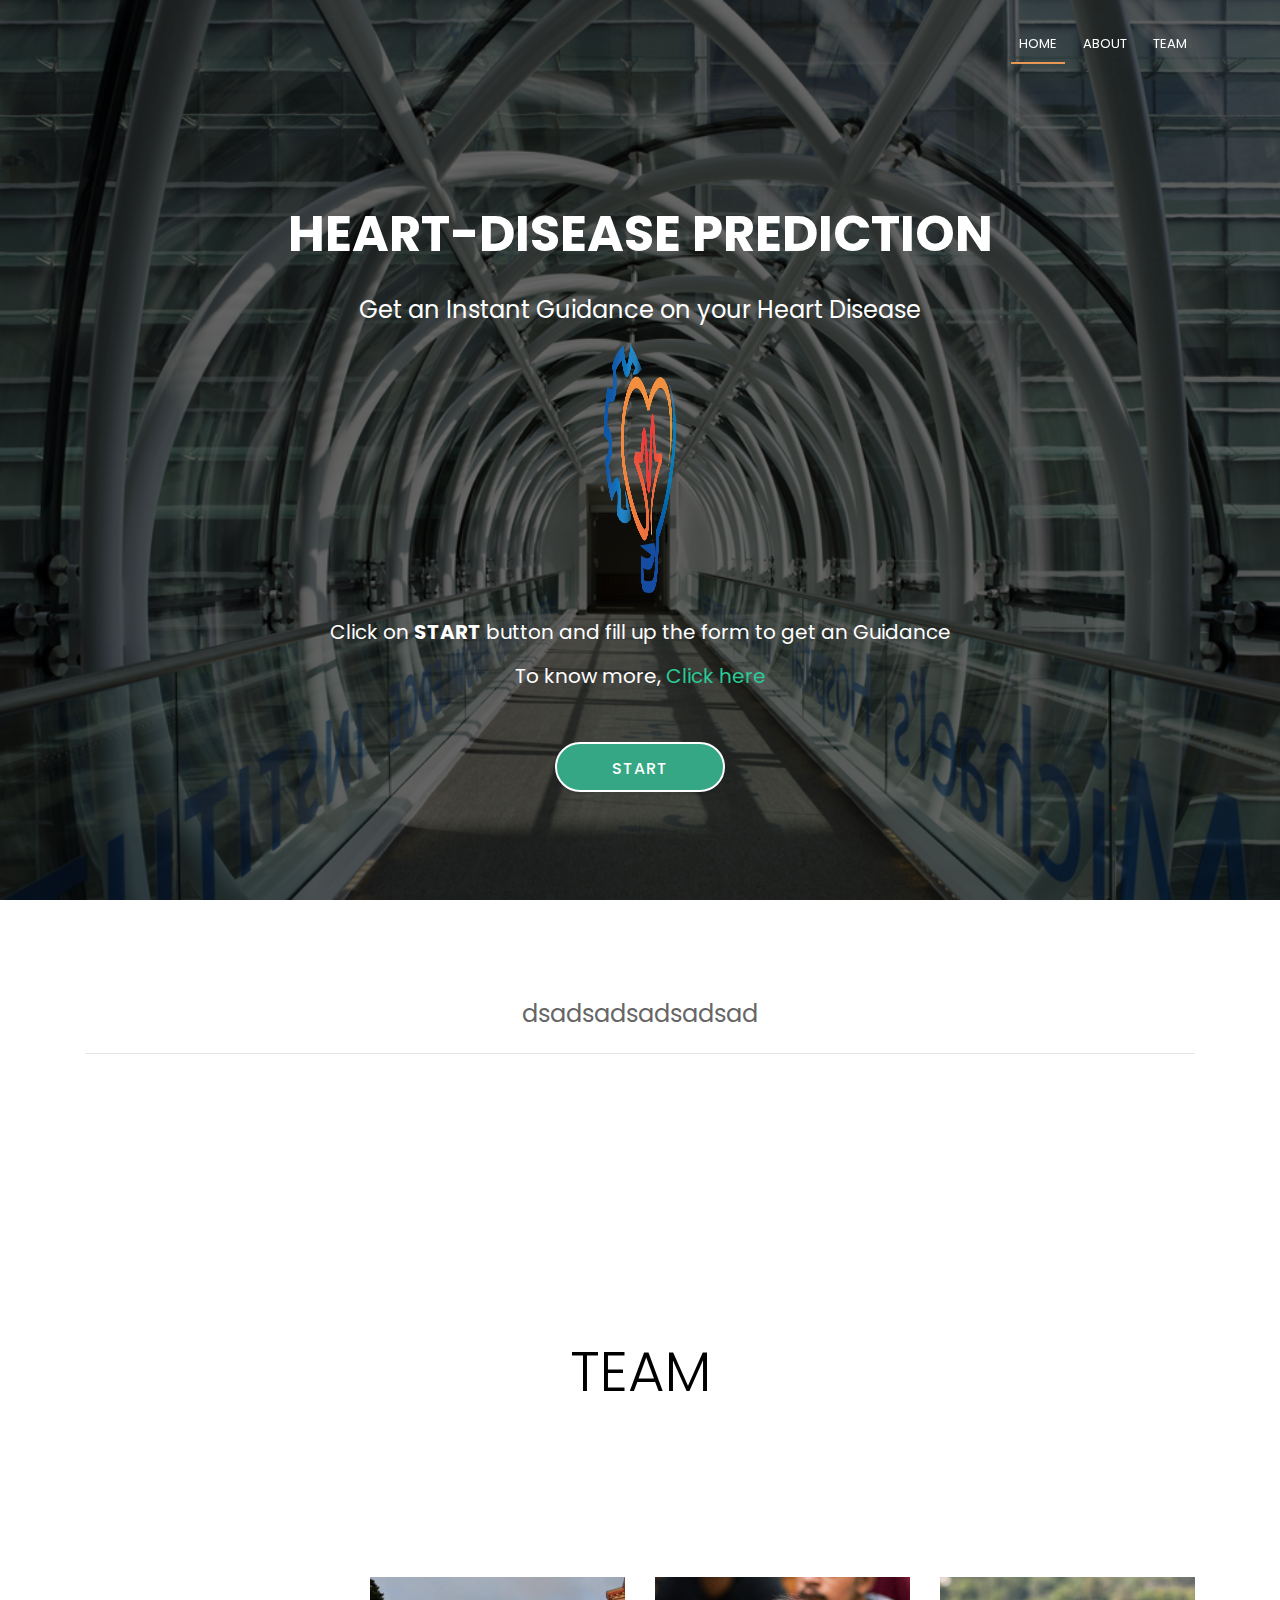
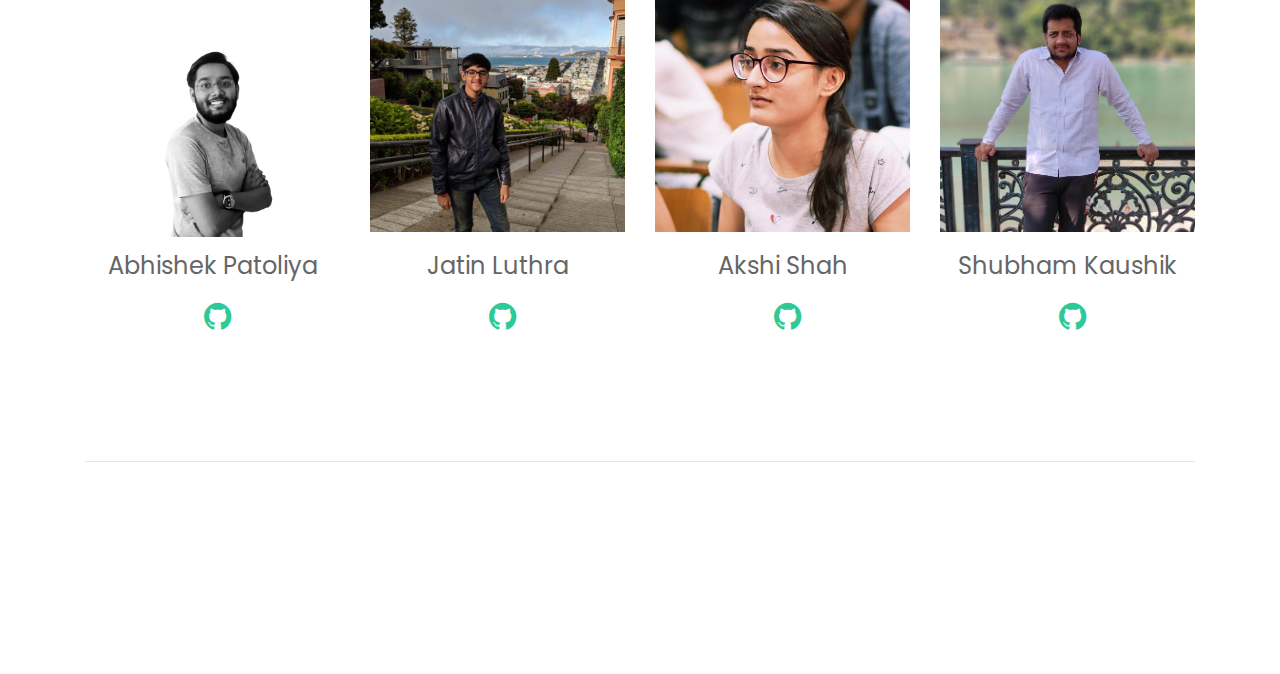
==== commit f220f1c7: "Update index.html" ====
--- a/index.html
+++ b/index.html
@@ -185,6 +185,113 @@
                   <select class="form-control" id="cp" size="0" required>
                     <option selected>Choose...</option>
                     <option value="0">
+                      Typical Angina
+                    </option>
+                    <option value="1">
+                      Atypical Angina
+                    </option>
+                    <option value="2">
+                      Non-Anginal Pain
+                    </option>
+                    <option value="3">
+                      Asymptomatic
+                    </option>
+                  </select>
+                </div>
+              </div>
+              <div class="form-group row">
+                <label class="col-lg-3 col-form-label form-control-label">Resting Blood Pressure</label>
+                <div class="col-lg-9">
+                  <input class="form-control" type="number" placeholder="Values in mmHg" id='trestbps' value="Restingbp" required>
+                </div>
+              </div>
+              <div class="form-group row">
+                <label class="col-lg-3 col-form-label form-control-label">Serum Cholestoral</label>
+                <div class="col-lg-9">
+                  <input class="form-control" type="number" placeholder="Values in mg/dl" id="chol" value="Cholestoral" required>
+                </div>
+              </div>
+              <div class="form-group row">
+                <label class="col-lg-3 col-form-label form-control-label">Fasting Blood Sugar</label>
+                <div class="col-lg-9">
+                  <select class="form-control" id="fbs" size="0" required>
+                    <option selected>Choose...</option>
+                    <option value="False">
+                      < 120 mg/dl
+                    </option>
+                    <option value="True">
+                      > 120 mg/dl
+                    </option>
+                  </select>
+                </div>
+              </div>
+              <div class="form-group row">
+                <label class="col-lg-3 col-form-label form-control-label">Resting ElectroCardiographic Results</label>
+                <div class="col-lg-9">
+                  <select class="form-control" id="restecg" size="0" required>
+                    <option selected>Choose...</option>
+                    <option value="0">
+                      Normal
+                    </option>
+                    <option value="1">
+                      ST-T wave abnormality
+                    </option>
+                    <option value="2">
+                      Left Ventricular Hypertrophy
+                    </option>
+                  </select>
+                </div>
+              </div>
+              <div class="form-group row">
+                <label class="col-lg-3 col-form-label form-control-label">Max. Heart Rate Achieved</label>
+                <div class="col-lg-9">
+                  <input class="form-control" type="number" id="thalach" value="heartrate" required> 
+                </div>
+              </div>
+              <div class="form-group row">
+                <label class="col-lg-3 col-form-label form-control-label">Exercise induced angina</label>
+                <div class="col-lg-9">
+                  <select class="form-control" id="exang" size="0" required>
+                    <option selected>Choose...</option>
+                    <option value="no">
+                      No
+                    </option>
+                    <option value="yes">
+                      Yes
+                    </option>
+                  </select>
+                </div>
+              </div>
+              <div class="form-group row">
+                <label class="col-lg-3 col-form-label form-control-label">Oldpeak</label>
+                <div class="col-lg-9">
+                  <input class="form-control" type="number" id="oldpeak" value="oldpeak" placeholder="Values in decimals eg. 00.00" required>
+                  <small class="form-text text-muted" id="passwordHelpBlock">oldpeak = St depression induced by exercise relative to rest</small>
+                </div>
+              </div>
+              <div class="form-group row">
+                <label class="col-lg-3 col-form-label form-control-label">The Slope of peak exercise ST segment</label>
+                <div class="col-lg-9">
+                  <select class="form-control" id="slope" size="0" required>
+                    <option selected>Choose...</option>
+                    <option value="0">
+                      UpSloping
+                    </option>
+                    <option value="1">
+                      Flat
+                    </option>
+                    <option value="2">
+                      DownSloping
+                    </option>
+                  </select>
+                </div>
+              </div>
+              <div class="form-group row">
+                <label class="col-lg-3 col-form-label form-control-label">Number of major vessels</label>
+                <div class="col-lg-9">
+                  <select class="form-control" id="ca" size="0" required>
+                    <option selected>Choose...</option>
+                    <option value="0">
                       0
                     </option>
                     <option value="1">
@@ -196,113 +303,6 @@
                     <option value="3">
                       3
                     </option>
-                  </select>
-                </div>
-              </div>
-              <div class="form-group row">
-                <label class="col-lg-3 col-form-label form-control-label">Resting Blood Pressure</label>
-                <div class="col-lg-9">
-                  <input class="form-control" type="number" placeholder="Values in mmHg" id='trestbps' value="Restingbp" required>
-                </div>
-              </div>
-              <div class="form-group row">
-                <label class="col-lg-3 col-form-label form-control-label">Serum Cholestoral</label>
-                <div class="col-lg-9">
-                  <input class="form-control" type="number" placeholder="Values in mg/dl" id="chol" value="Cholestoral" required>
-                </div>
-              </div>
-              <div class="form-group row">
-                <label class="col-lg-3 col-form-label form-control-label">Fasting Blood Sugar</label>
-                <div class="col-lg-9">
-                  <select class="form-control" id="fbs" size="0" required>
-                    <option selected>Choose...</option>
-                    <option value="False">
-                      < 120 mg/dl
-                    </option>
-                    <option value="True">
-                      > 120 mg/dl
-                    </option>
-                  </select>
-                </div>
-              </div>
-              <div class="form-group row">
-                <label class="col-lg-3 col-form-label form-control-label">Resting electrocardiographic results</label>
-                <div class="col-lg-9">
-                  <select class="form-control" id="restecg" size="0" required>
-                    <option selected>Choose...</option>
-                    <option value="0">
-                      0
-                    </option>
-                    <option value="1">
-                      1
-                    </option>
-                    <option value="2">
-                      2
-                    </option>
-                  </select>
-                </div>
-              </div>
-              <div class="form-group row">
-                <label class="col-lg-3 col-form-label form-control-label">Max. Heart Rate Achieved</label>
-                <div class="col-lg-9">
-                  <input class="form-control" type="number" id="thalach" value="heartrate" required> 
-                </div>
-              </div>
-              <div class="form-group row">
-                <label class="col-lg-3 col-form-label form-control-label">Exercise induced angina</label>
-                <div class="col-lg-9">
-                  <select class="form-control" id="exang" size="0" required>
-                    <option selected>Choose...</option>
-                    <option value="no">
-                      No
-                    </option>
-                    <option value="yes">
-                      Yes
-                    </option>
-                  </select>
-                </div>
-              </div>
-              <div class="form-group row">
-                <label class="col-lg-3 col-form-label form-control-label">Oldpeak</label>
-                <div class="col-lg-9">
-                  <input class="form-control" type="number" id="oldpeak" value="oldpeak" placeholder="Values in decimals eg. 00.00" required>
-                  <small class="form-text text-muted" id="passwordHelpBlock">oldpeak = St depression induced by exercise relative to rest</small>
-                </div>
-              </div>
-              <div class="form-group row">
-                <label class="col-lg-3 col-form-label form-control-label">The Slope of peak exercise ST segment</label>
-                <div class="col-lg-9">
-                  <select class="form-control" id="slope" size="0" required>
-                    <option selected>Choose...</option>
-                    <option value="0">
-                      0
-                    </option>
-                    <option value="1">
-                      1
-                    </option>
-                    <option value="2">
-                      2
-                    </option>
-                  </select>
-                </div>
-              </div>
-              <div class="form-group row">
-                <label class="col-lg-3 col-form-label form-control-label">Number of major vessels</label>
-                <div class="col-lg-9">
-                  <select class="form-control" id="ca" size="0" required>
-                    <option selected>Choose...</option>
-                    <option value="0">
-                      0
-                    </option>
-                    <option value="1">
-                      1
-                    </option>
-                    <option value="2">
-                      2
-                    </option>
-                    <option value="3">
-                      3
-                    </option>
                     <option value="4">
                       4
                     </option>
@@ -315,16 +315,16 @@
                   <select class="form-control" id="thal" size="0" required>
                     <option selected>Choose...</option>
                     <option value="0">
-                      0
+                      N/A
                     </option>
                     <option value="1">
-                      1
+                      Fixed Defect
                     </option>
                     <option value="2">
-                      2
+                      Normal
                     </option>
                     <option value="3">
-                      3
+                      Reversible Defect
                     </option>
                   </select>
                 </div>
@@ -365,35 +365,16 @@
 
             <div class="icon-box wow fadeInUp" data-wow-delay="0.2s">
               <div class="icon"><i class="fa fa-check"></i></div>
-              <h4 class="title">Fireside Chat</a></h4>
-              <p class="description">Speakers from various streams such as Engineering, Research and Development, Entrepreneurship and leaders in the healthcare industry spark a conversation on current and growing problems in the digital health field.</p>
+              <h4 class="title"></a></h4>
+              <p class="description">
+                <div>
+                Through the medium of this website we are aiming to predict the likelihood of a patient getting heart disease. We make of use different symptoms requested from the users and using those we try and predict if they have any heart disease.
+                </div>
+            <div>All the user has to do is fill out the form displayed when clicking the start button and a result window will be displayed for their reference.</div>
+             </p>
             </div>
 
-            <div class="icon-box wow fadeInUp">
-              <div class="icon"><i class="fa fa-check"></i></div>
-              <h4 class="title">Case Competition</a></h4>
-              <p class="description">The conference includes an interdisciplinary case Competition where delegates will be given the opportunity to create a solution to a problem in the digital health field.</p>
-            </div>
-
-
-            <div class="icon-box wow fadeInUp" data-wow-delay="0.4s">
-              <div class="icon"><i class="fa fa-check"></i></div>
-              <h4 class="title">Workshops</a></h4>
-              <p class="description">Delegates will receive the opportunity to learn valuable practical skills from Industry professionals.</p>
-            </div>
-
-            <div class="icon-box wow fadeInUp" data-wow-delay="0.4s">
-              <div class="icon"><i class="fa fa-check"></i></div>
-              <h4 class="title">Debate</a></h4>
-              <p class="description">Delegates will get the chance to pitch their ideas and rebut  perspectives to address ethical concerns in the digital healthcare industry.</p>
-            </div>
-
-              <div class="icon-box wow fadeInUp" data-wow-delay="0.4s">
-              <div class="icon"><i class="fa fa-check"></i></div>
-              <h4 class="title">Careerbooth</a></h4>
-              <p class="description">An opportunity to connect with healthcare companies.</p>
-            </div>
-
+        
             <br>
 
             
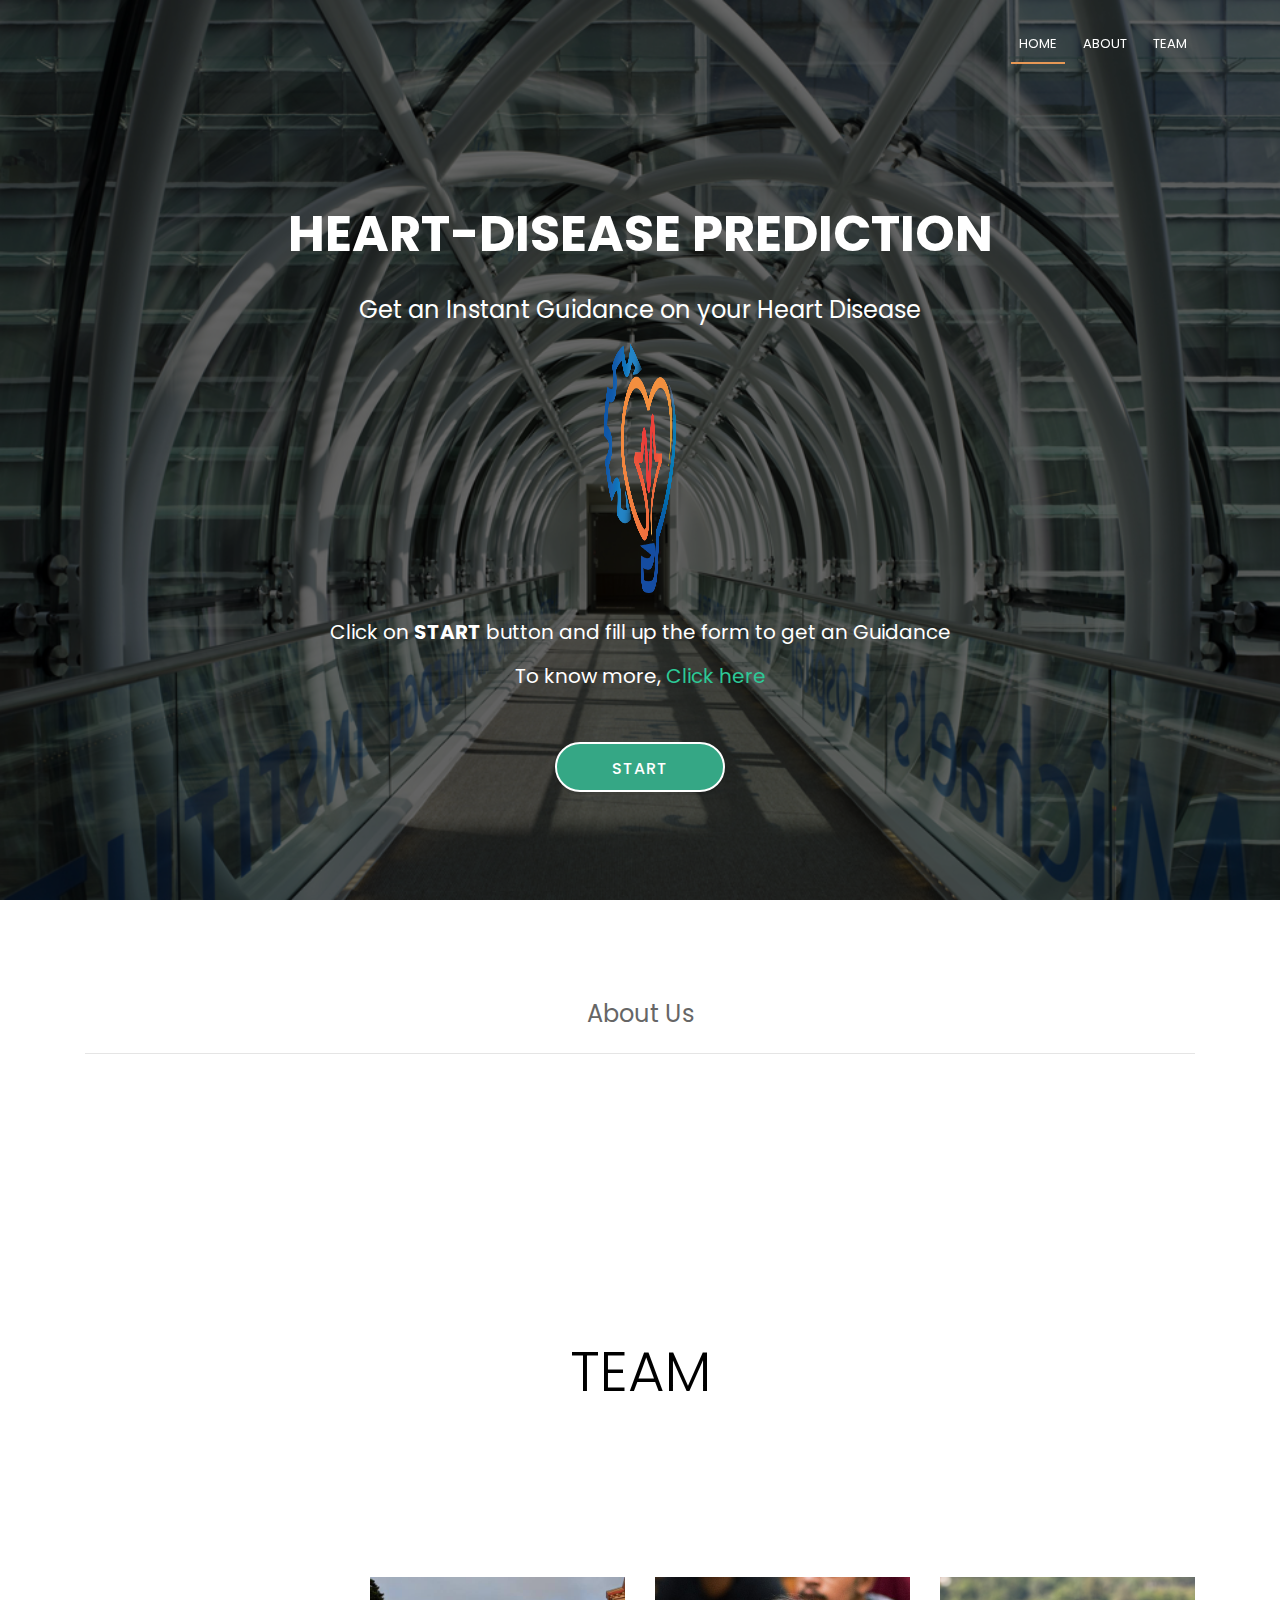
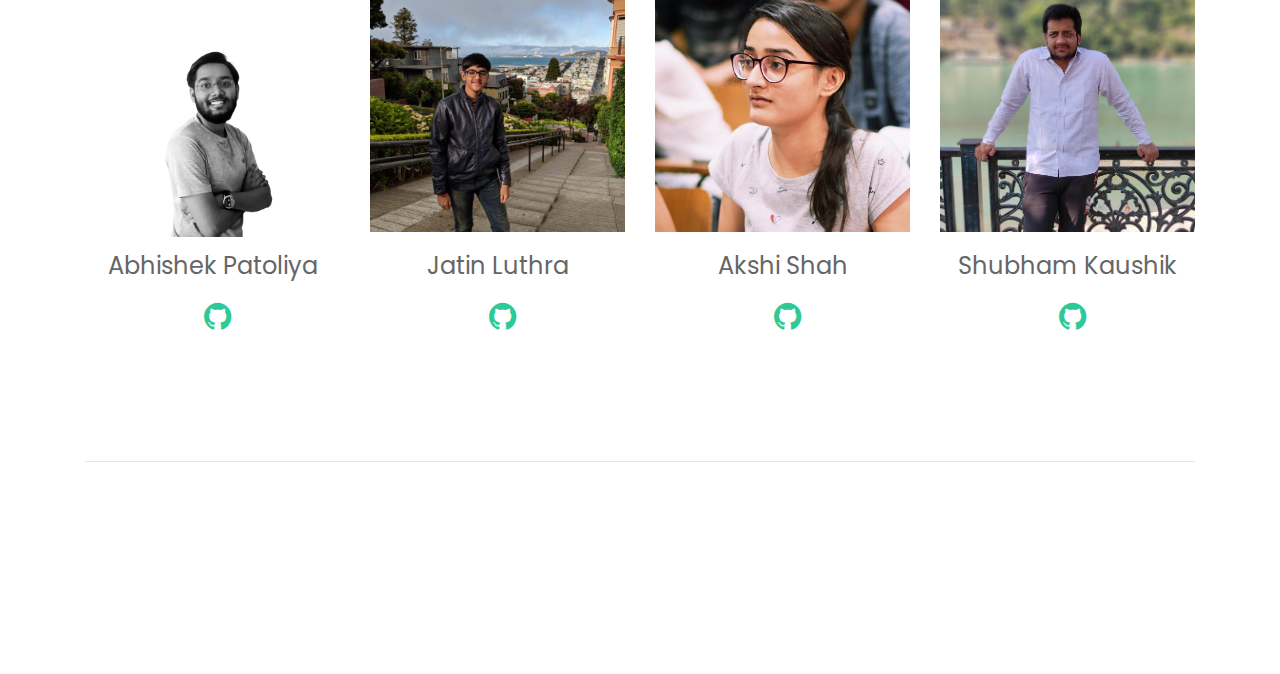
==== commit 6ec523bd: "Update index.html" ====
--- a/index.html
+++ b/index.html
@@ -360,7 +360,7 @@
           <div class="col-lg-12 content order-lg-1 order-2">
             <h1 style = "font-size:60px; text-align:center" ></h1>
 
-              <h4 style = "text-align:center">dsadsadsadsadsad</h4>
+              <h4 style = "text-align:center">About Us</h4>
               <hr class="my-4">
 
             <div class="icon-box wow fadeInUp" data-wow-delay="0.2s">
@@ -370,7 +370,7 @@
                 <div>
                 Through the medium of this website we are aiming to predict the likelihood of a patient getting heart disease. We make of use different symptoms requested from the users and using those we try and predict if they have any heart disease.
                 </div>
-            <div>All the user has to do is fill out the form displayed when clicking the start button and a result window will be displayed for their reference.</div>
+            <div>All the user has to do is, fill out the form displayed when clicking the start button and a result window will be displayed for their reference.</div>
              </p>
             </div>
 
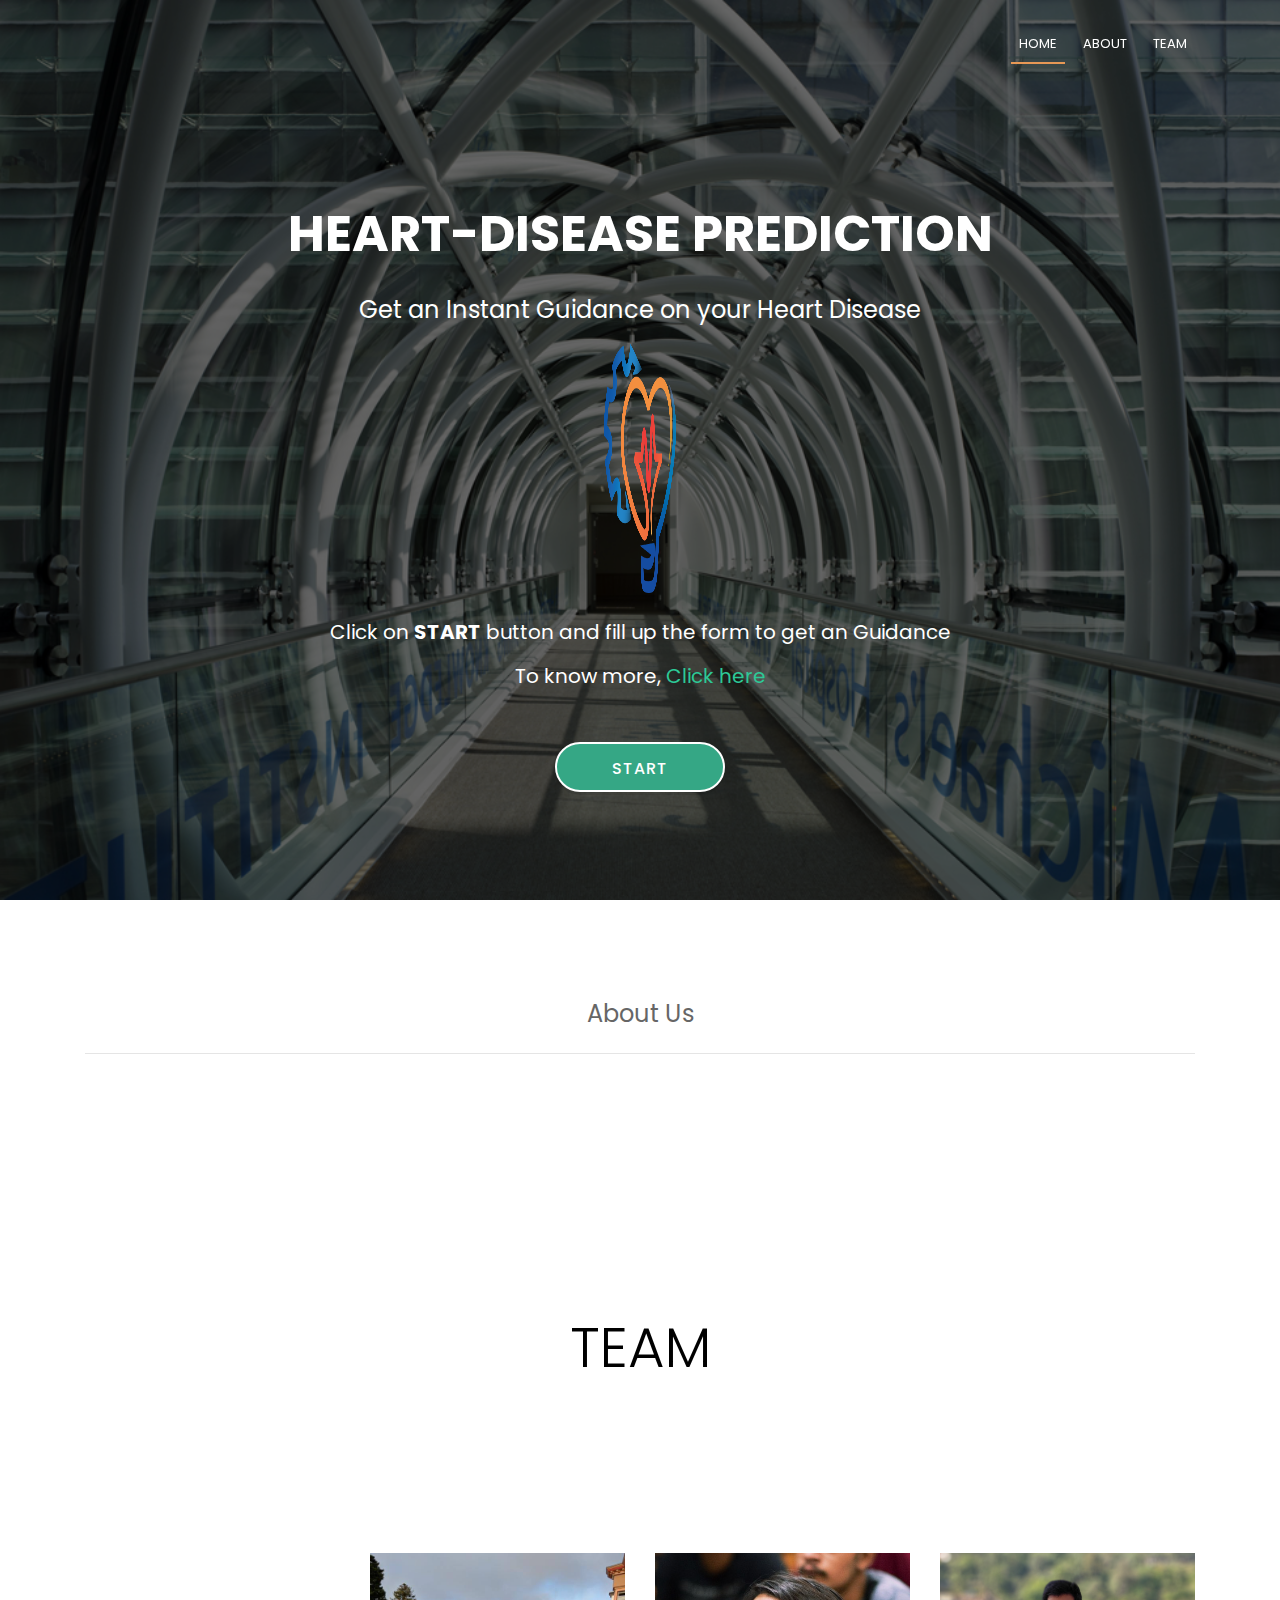
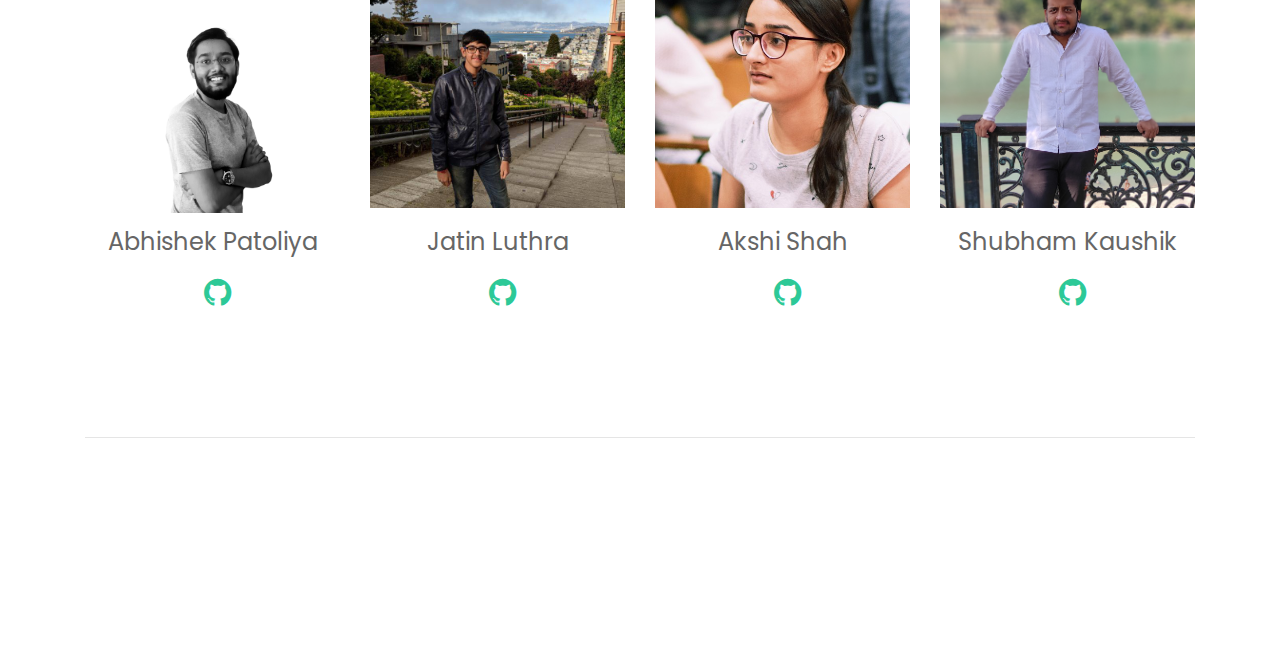
==== commit ff0b8604: "Fix About Us" ====
--- a/index.html
+++ b/index.html
@@ -368,9 +368,8 @@
               <h4 class="title"></a></h4>
               <p class="description">
                 <div>
-                Through the medium of this website we are aiming to predict the likelihood of a patient getting heart disease. We make of use different symptoms requested from the users and using those we try and predict if they have any heart disease.
-                </div>
-            <div>All the user has to do is, fill out the form displayed when clicking the start button and a result window will be displayed for their reference.</div>
+                Through the medium of this website we are aiming to predict the likelihood of a patient getting heart disease. <br>  We make use of different symptoms requested from the users and using those we try and predict if they have any heart disease.
+                </div>
              </p>
             </div>
 
--- a/css/style.css
+++ b/css/style.css
@@ -743,6 +743,7 @@
   text-align: center;
   border-radius: 50%;
   border: 2px solid #E79855;
+  margin-right: 1cm;
 }
 
 #about .about-container .icon-box .icon i {
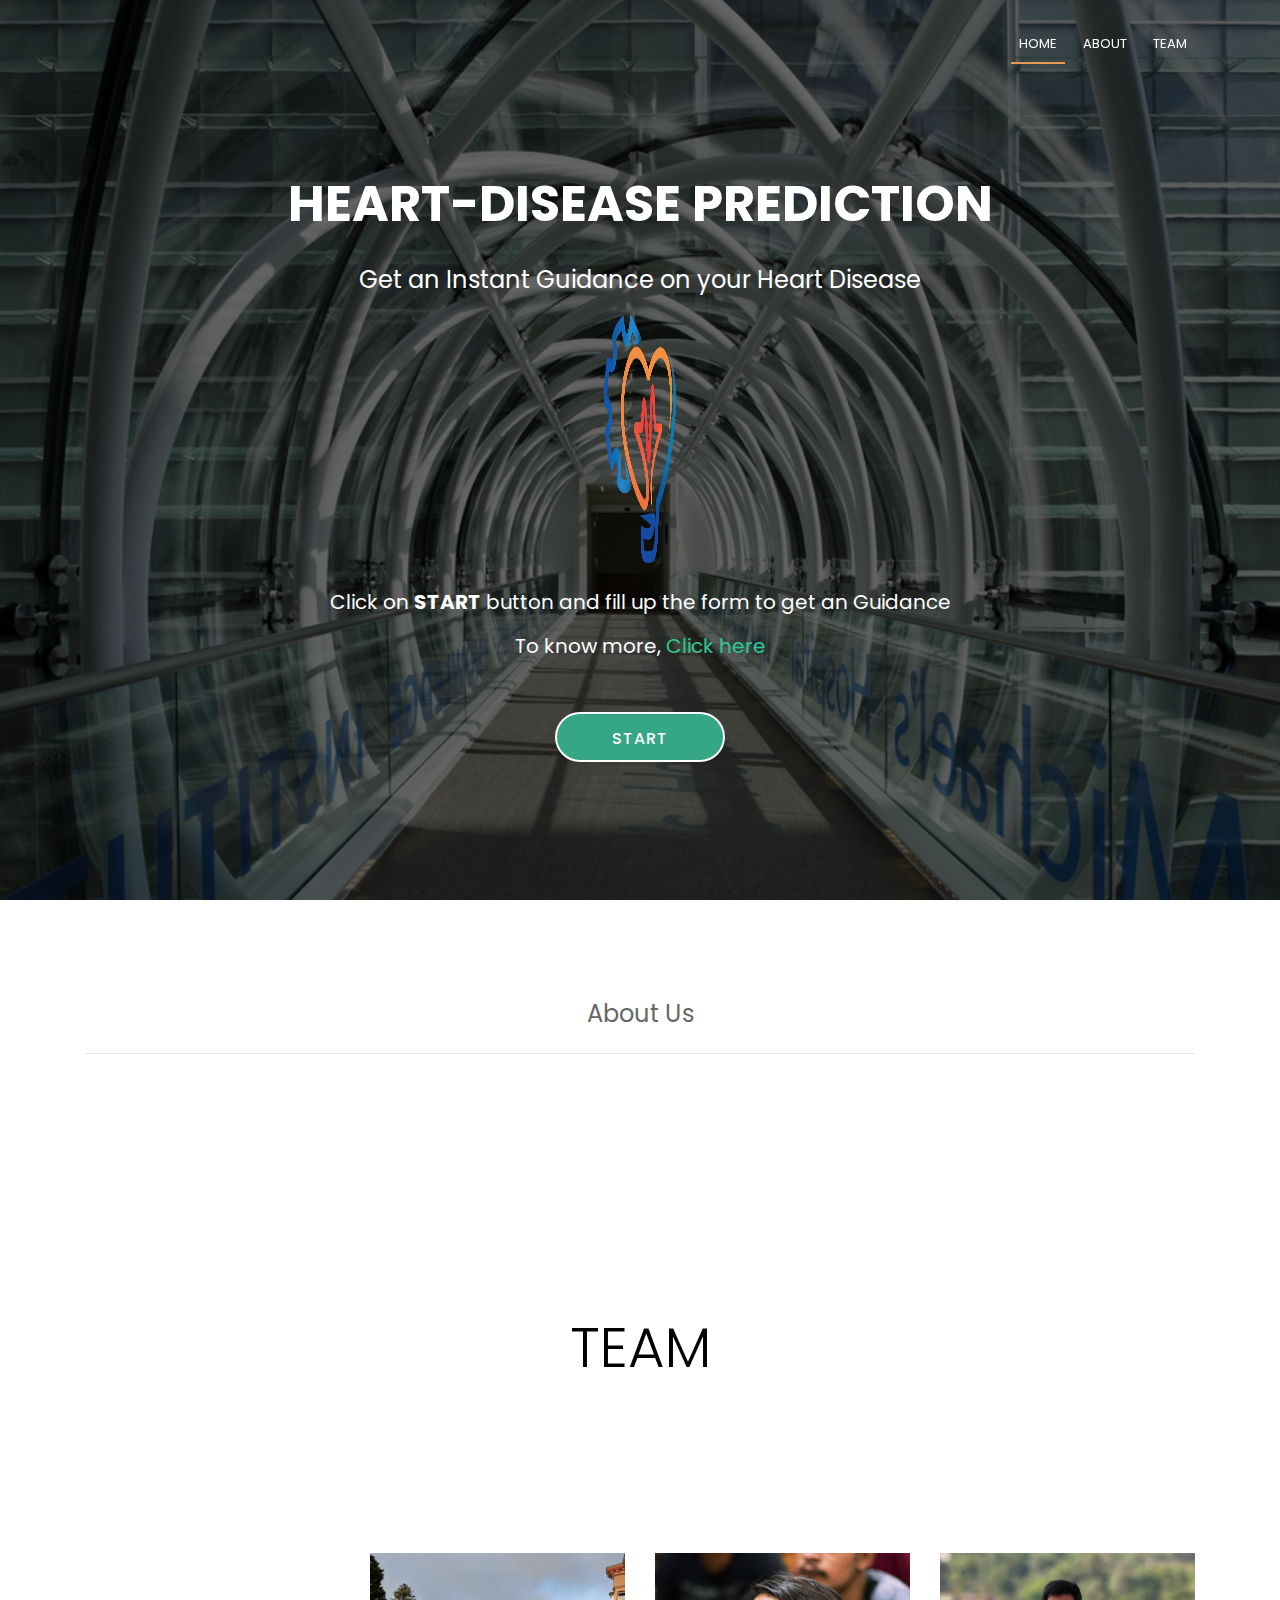
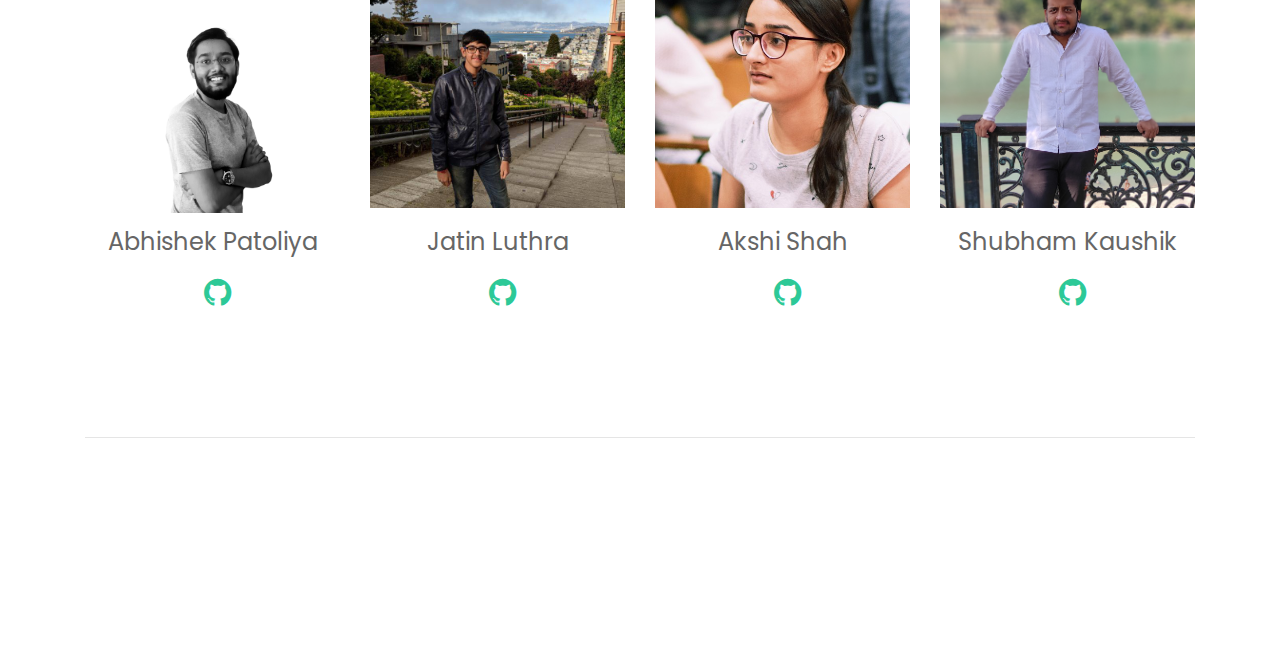
==== commit a0c61eb0: "Fix Main Page" ====
--- a/index.html
+++ b/index.html
@@ -474,8 +474,6 @@
   <script src="lib/superfish/hoverIntent.js"></script>
   <script src="lib/superfish/superfish.min.js"></script>
   <script src="lib/Popup/popup.js"></script>
-  <!-- Contact Form JavaScript File -->
-  <script src="contactform/contactform.js"></script>
 
   <!-- Template Main Javascript File -->
   <script src="js/main.js"></script>
--- a/css/style.css
+++ b/css/style.css
@@ -205,7 +205,7 @@
   padding: 0px 28px;
   border-radius: 50px;
   transition: 0.5s;
-  margin: 10px;
+  margin: 10px 0px 70px;
   border: 2px solid #fff;
   color: #fff;
 }
